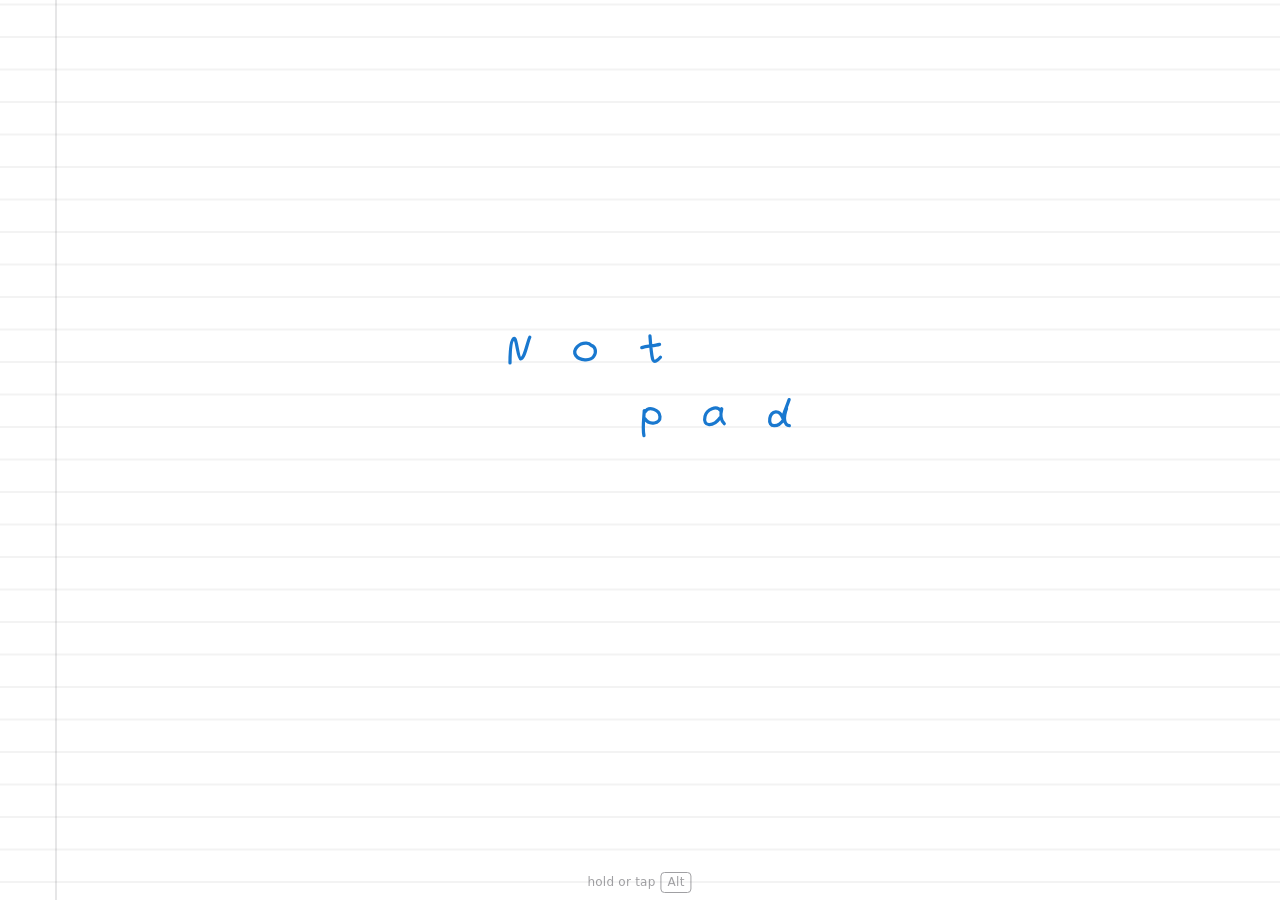
==== site/index.html @ 44ecdf7f "Toggle the keyboard and place content around its footprint" ====
<!doctype html>
<html lang="en">
<head>
  <meta charset="utf-8" />
  <meta name="viewport" content="width=device-width, initial-scale=1, viewport-fit=cover" />
  <title>not-padgtp</title>
  <meta name="color-scheme" content="light dark" />
  <meta name="theme-color" content="#ffffff" media="(prefers-color-scheme: light)" />
  <meta name="theme-color" content="#16181c" media="(prefers-color-scheme: dark)" />
  <meta name="description" content="A workshop for building a composable SVG UI library, with small experiments you can try in X-Ray." />
  <link rel="stylesheet" href="./ui/preview-tile.css" />
  <link rel="stylesheet" href="./ui/agents/motion.css" />
  <link rel="stylesheet" href="./ui/agents/inspection.css?v=5" />
  <link rel="stylesheet" href="./ui/budgeting/motion.css" />
  <link rel="stylesheet" href="./ui/pets/motion.css" />
  <link rel="stylesheet" href="./ui/inventory/motion.css" />
  <style>
    /* Layout: one sheet of paper. The wordmark sits on the prototype's 560x440 plane, centred.
       No visible words. The x-ray shows the tasks to come as icon tiles snapped to a canvas grid,
       placed at reveal time clear of the wordmark and the thumb.
       Blue = the user's ink, graphite = the app's ink, on every paper.
       Two inks only: light and dark, following the device unless the viewer picks one (data-scheme).
       Customisation is the paper ruling, drawn as SVG patterns registered to the wordmark. */
    :root { --paper: #ffffff; --blue: #1978cf; --ink: #202027; --kl: 1; --kt: 1; color-scheme: light; }
    @media (prefers-color-scheme: dark) { :root:not([data-theme="light"]):not([data-scheme="light"]) { --paper: #16181c; --blue: #5ea9f4; --ink: #e7e9ed; --kl: 1.55; --kt: 1.15; color-scheme: dark; } }
    :root[data-theme="dark"]:not([data-scheme="light"]), :root[data-scheme="dark"] { --paper: #16181c; --blue: #5ea9f4; --ink: #e7e9ed; --kl: 1.55; --kt: 1.15; color-scheme: dark; }
    :root {
      --rule: color-mix(in srgb, var(--ink) calc(32% * var(--kl)), transparent);
      --rule-faint: color-mix(in srgb, var(--ink) calc(14% * var(--kl)), transparent);
      --mono: ui-monospace, "SF Mono", "Cascadia Mono", "Segoe UI Mono", Menlo, Consolas, "Liberation Mono", monospace;
    }
    * { box-sizing: border-box; }
    html, body { width: 100%; height: 100%; margin: 0; overflow: hidden; background: var(--paper); color: var(--ink); }

    .sr-only {
      position: absolute; width: 1px; height: 1px; padding: 0; margin: -1px;
      overflow: hidden; clip: rect(0 0 0 0); white-space: nowrap; border: 0;
    }
    #probe {
      position: fixed; left: 0; top: 0; visibility: hidden; pointer-events: none;
      padding: env(safe-area-inset-top, 0px) env(safe-area-inset-right, 0px)
               env(safe-area-inset-bottom, 0px) env(safe-area-inset-left, 0px);
    }

    #app {
      position: fixed; inset: 0; width: 100%;
      height: 100%; height: 100dvh;
      overflow: hidden; background-color: var(--paper);
      font-family: var(--mono); color: var(--ink);
      cursor: pointer; touch-action: none;
      user-select: none; -webkit-user-select: none;
      -webkit-touch-callout: none; -webkit-tap-highlight-color: transparent;
    }

    /* ---------- the wordmark (prototype sizing, unchanged) ---------- */
    .stage {
      position: absolute; inset: 0; display: grid; place-items: center;
      padding: env(safe-area-inset-top, 0px) env(safe-area-inset-right, 0px)
               env(safe-area-inset-bottom, 0px) env(safe-area-inset-left, 0px);
      pointer-events: none;
    }
    #mark {
      pointer-events: auto; display: block; margin: 0; padding: 0;
      border: 0; background: none; color: inherit; font: inherit;
      cursor: pointer; border-radius: 10px; outline: none;
      -webkit-tap-highlight-color: transparent;
    }
    #mark:focus-visible { outline: 1px dashed var(--rule); outline-offset: 4px; }
    .art {
      display: block; width: min(96vw, 560px); height: auto;
      max-height: min(67dvh, 500px); overflow: visible;
    }
    #app[data-composing] { touch-action: auto; }
    #app[data-composing] #hint { visibility: hidden; }
    #phone-keyboard {
      position: absolute; z-index: 4;
      inset: max(6px, env(safe-area-inset-top)) max(10px, env(safe-area-inset-right))
             max(10px, env(safe-area-inset-bottom)) max(10px, env(safe-area-inset-left));
      --keyboard-ink: var(--ink);
      --keyboard-paper: var(--paper);
      --keyboard-accent: #136e65;
    }
    :root[data-scheme="dark"] #phone-keyboard,
    :root[data-theme="dark"]:not([data-scheme="light"]) #phone-keyboard { --keyboard-accent: #8dd8d0; }
    @media (prefers-color-scheme: dark) {
      :root:not([data-theme="light"]):not([data-scheme="light"]) #phone-keyboard { --keyboard-accent: #8dd8d0; }
    }
    .brand-letter, .reveal-letter {
      fill: none; stroke-width: 3.25; stroke-linecap: round; stroke-linejoin: round;
    }
    .brand-letter { stroke: var(--blue); }
    .reveal-letter { stroke: var(--ink); }
    .construction { color: var(--ink); }
    .construction path, .construction circle {
      stroke: currentColor; fill: none; stroke-width: 1; vector-effect: non-scaling-stroke;
    }
    .construction .hidden { opacity: min(1, calc(.24 * var(--kl))); stroke-dasharray: 3 5; }
    .construction .witness { opacity: min(1, calc(.17 * var(--kl))); }
    .construction .node { opacity: min(1, calc(.29 * var(--kl))); }

    /* ---------- x-ray visibility ---------- */
    .xr { opacity: 0; transition: opacity 150ms ease-out; }
    .is-on .xr { opacity: 1; transition: opacity 60ms linear; }

    .xi { opacity: 0; transition: opacity 90ms linear; }
    .is-on .xi { opacity: 1; transition: opacity 240ms ease var(--d, 0ms); }
    .is-on .xi.stowed { opacity: 0; }
    .instant, .instant * { transition: none !important; }

    /* ---------- overlay marks (press point, movement, input surface) ---------- */
    #marks { position: absolute; inset: 0; width: 100%; height: 100%; pointer-events: none; overflow: visible; z-index: 2; }
    #marks path, #marks circle { fill: none; stroke: var(--ink); stroke-width: 1; stroke-linecap: round; }
    #marks .proposed { stroke-dasharray: 3 5; opacity: min(1, calc(.3 * var(--kl))); }
    #marks .witness { opacity: min(1, calc(.22 * var(--kl))); }
    #marks .press-ring { opacity: min(1, calc(.3 * var(--kl))); }
    #marks .press-node { fill: var(--ink); stroke: none; opacity: min(1, calc(.45 * var(--kl))); }
    #marks .movement { stroke-dasharray: 4 6; opacity: min(1, calc(.5 * var(--kl))); }
    #marks .movement-head { opacity: min(1, calc(.7 * var(--kl))); stroke-width: 1.25; }
    #marks .station-path { opacity: min(1, calc(.29 * var(--kl))); stroke-dasharray: 0 5; }
    #marks .station-reveal { stroke: white; stroke-width: 3; --dur: 420ms; }
    #move[hidden] { display: none; }

    /* ---------- x-ray layer ---------- */
    #xray { position: absolute; inset: 0; z-index: 3; pointer-events: none; }
    #xray .station.stowed { visibility: hidden; }

    #want {
      position: absolute; left: 0; top: 0; width: 176px; height: 128px; padding: 0;
      border: 0; background: none; color: var(--ink); cursor: pointer; pointer-events: none;
      -webkit-tap-highlight-color: transparent;
    }
    #want[aria-disabled="true"] { cursor: default; }
    #want:focus-visible { outline: 1px dashed var(--ink); outline-offset: 3px; }
    #want svg { display: block; width: 100%; height: 100%; pointer-events: none; }
    #want-count {
      fill: currentColor; font: 800 78px/1 ui-sans-serif, system-ui, sans-serif;
      font-variant-numeric: tabular-nums; letter-spacing: -.045em;
    }
    #want-label { fill: none; stroke: var(--blue); stroke-width: 2; stroke-linecap: round; stroke-linejoin: round; }
    #want-underline { stroke-width: 1.2; }
    #want:not([aria-disabled="true"]):is(:active, .armed) #want-count { fill-opacity: .72; }

    /* Task tiles: dashed = proposed, i.e. coming. */
    .tile {
      position: absolute; left: 0; top: 0; transform-origin: 50% 50%; margin: 0; padding: 0;
      border: 0; background: none; color: inherit; font: inherit; border-radius: 6px;
      cursor: pointer; pointer-events: none; outline: none; -webkit-tap-highlight-color: transparent;
    }
    .tile.stowed, .ai.stowed { visibility: hidden; }
    .tile[data-status="concept"] { --status-mark: '○'; --status-ink: var(--ink); }
    .tile[data-status="planned"] { --status-mark: '–'; --status-ink: #527eb5; }
    .tile[data-status="cooking"] { --status-mark: '•'; --status-ink: #bd8044; }
    .tile[data-status="iterating"] { --status-mark: '◐'; --status-ink: #258e83; }
    .tile[data-status="added-to-library"] { --status-mark: '✓'; --status-ink: #598e5b; }
    .tile[data-status]::after {
      content: var(--status-mark); position: absolute; inset: 1px 3px auto auto;
      pointer-events: none; font: 10px/1 system-ui, sans-serif;
      color: color-mix(in srgb, var(--status-ink) 70%, var(--ink));
      opacity: .68;
    }
    .tile[data-experiment] { display: grid; place-items: center; }
    .tile[data-experiment] > .ic { position: absolute; inset: 0; }
    .tile[data-experiment] > .keyboard-launcher-art { position: relative; width: 58%; height: auto; pointer-events: none; }
    .tile[data-experiment] .frame { stroke-dasharray: none; }

    /* AI badges: any model or agent can plug into the agents hub. Dashed = proposed. */
    .ai {
      position: absolute; left: 0; top: 0; margin: 0; padding: 0; border: 0; background: none;
      color: inherit; border-radius: 50%; cursor: pointer; pointer-events: none; outline: none;
      -webkit-tap-highlight-color: transparent;
      opacity: 0; transition: opacity 90ms linear;
    }
    .is-on .ai { opacity: 1; transition: opacity 260ms ease var(--d, 0ms); }
    .ai .ic { width: 100%; height: 100%; }
    .ai .ring { fill: var(--paper); stroke: var(--ink); stroke-width: 1; vector-effect: non-scaling-stroke; opacity: min(1, calc(.34 * var(--kl))); }
    .ai .ast-bg { fill: var(--paper); stroke: none; }
    .ast { fill: none; stroke: var(--ink); stroke-width: 1.3; stroke-linecap: round; opacity: min(1, calc(.85 * var(--kt))); }
    .ai.soon .logo, .ai.soon .logo-s { opacity: min(1, calc(.55 * var(--kt))); }

    /* The footnote: vertical, in a bottom corner, the one word on the page. */
    #soon {
      position: absolute; left: 0; top: 0; margin: 0; display: flex; align-items: center; gap: 5px;
      writing-mode: vertical-rl; transform-origin: 0 0;
      font-size: 10px; letter-spacing: .14em; line-height: 1; white-space: nowrap;
      opacity: 0; pointer-events: none;
    }
    .is-on #soon { opacity: min(1, calc(.6 * var(--kt))); transition: opacity 260ms ease var(--d, 0ms); }
    .is-on #soon.stowed { opacity: 0; }
    #soon svg { width: 9px; height: 9px; overflow: visible; }
    .ai .logo { fill: var(--ink); opacity: min(1, calc(.78 * var(--kt))); }
    .ai .logo-s { fill: none; stroke: var(--ink); stroke-width: 1.6; stroke-linecap: round; stroke-linejoin: round; opacity: min(1, calc(.78 * var(--kt))); }
    .ai:hover .ring, .ai.armed .ring, .ai:focus-visible .ring, .ai.play .ring { stroke-width: 1.5; opacity: min(1, calc(.7 * var(--kl))); }
    .ai.play .ic { animation: pulse .45s ease both; }

    /* Working tiles: a hatch and glow fill light while the feature is on. */
    #tile-defs { position: absolute; width: 0; height: 0; overflow: hidden; }
    #tile-defs path { stroke: var(--blue); stroke-width: .6; }
    .tile .tile-glow { fill: var(--blue); opacity: 0; transition: opacity 180ms ease; }
    .tile .tile-hatch { opacity: 0; transition: opacity 180ms ease; }
    #touch-toggle .tt-glyph {
      fill: none; stroke: var(--ink); stroke-width: 1.4; stroke-linecap: round; stroke-linejoin: round;
      opacity: min(1, calc(.52 * var(--kt))); transition: opacity 180ms ease;
      transform-box: view-box; transform-origin: 0 0;
    }
    #touch-toggle[aria-pressed="true"] .tile-glow,
    .tile[data-experiment="phone-keyboard"][aria-expanded="true"] .tile-glow { opacity: min(1, calc(.22 * var(--kt))); }
    #touch-toggle[aria-pressed="true"] .tile-hatch,
    .tile[data-experiment="phone-keyboard"][aria-expanded="true"] .tile-hatch { opacity: min(1, calc(.62 * var(--kl))); }
    #touch-toggle[aria-pressed="true"] .tt-glyph { opacity: 1; }
    #marks .plug { stroke-dasharray: 2 4; opacity: min(1, calc(.2 * var(--kl))); }
    #marks .plug.out { animation: plug-out .5s linear 3; opacity: min(1, calc(.45 * var(--kl))); }
    #marks .plug.in { animation: plug-in .4s linear 2; opacity: min(1, calc(.5 * var(--kl))); }
    @keyframes plug-out { to { stroke-dashoffset: -12; } }
    @keyframes plug-in { to { stroke-dashoffset: 12; } }
    /* hidden-until-played parts */
    .steam, .spark, .rep, .bub, .wave { opacity: 0; }

    /* ---------- the little demos, one per task ---------- */
    @keyframes rewrite { 0%, 16% { stroke-dashoffset: 0 } 18%, 36% { stroke-dashoffset: 1.02 } 100% { stroke-dashoffset: 0 } }
    @keyframes flow { from { stroke-dashoffset: 0 } to { stroke-dashoffset: -.36 } }
    @keyframes meet { 0% { transform: none } 28%, 44% { transform: translate(14px, 6px) } 66%, 82% { transform: translate(21px, 12px) } 100% { transform: none } }
    @keyframes flip { 0% { transform: none } 22% { transform: scaleX(.06) } 44%, 100% { transform: none } }
    @keyframes steam { 0% { opacity: 0; transform: translateY(4px) } 45% { opacity: .75 } 100% { opacity: 0; transform: translateY(-5px) } }
    @keyframes ring-a { 0% { transform: none } 22% { transform: translateX(-7px) } 60%, 100% { transform: none } }
    @keyframes ring-b { 0% { transform: none } 22% { transform: translateX(7px) } 60%, 100% { transform: none } }
    @keyframes spark { 0%, 52% { transform: scale(0) rotate(0); opacity: 0 } 66% { transform: scale(1.2) rotate(45deg); opacity: 1 } 100% { transform: scale(0) rotate(90deg); opacity: 0 } }
    @keyframes lift { 0%, 100% { transform: none } 18% { transform: translateY(-8px) } 38% { transform: none } 58% { transform: translateY(-8px) } 78% { transform: none } }
    @keyframes rep { 0% { opacity: 0 } 8%, 86% { opacity: 1 } 100% { opacity: 0 } }
    @keyframes shuffle { 0%, 100% { transform: none } 32%, 66% { transform: translate(var(--tx), var(--ty)) rotate(var(--rot)) } }
    @keyframes land { 0% { opacity: 0; transform: translateY(-10px) } 28% { opacity: 1; transform: none } 38% { transform: translateY(-3px) } 48%, 100% { opacity: 1; transform: none } }
    @keyframes spin { to { transform: rotate(90deg) } }
    @keyframes sway { 0%, 100% { transform: none } 25% { transform: rotate(-7deg) } 70% { transform: rotate(6deg) } }
    @keyframes clink-a { 0%, 100% { transform: none } 35%, 55% { transform: rotate(13deg) } }
    @keyframes clink-b { 0%, 100% { transform: none } 35%, 55% { transform: rotate(-13deg) } }
    @keyframes hop { 0%, 100% { transform: none } 50% { transform: translateY(-4px) } }
    @keyframes press { 0%, 100% { transform: none } 50% { transform: scale(.5) } }
    @keyframes whisk { 0%, 100% { transform: none } 25% { transform: rotate(-14deg) } 75% { transform: rotate(14deg) } }
    @keyframes slide { 0% { opacity: 0; transform: translateX(10px) } 30%, 100% { opacity: 1; transform: none } }
    @keyframes nope { 20% { transform: translateX(-3px) } 40% { transform: translateX(3px) } 60% { transform: translateX(-2px) } 80% { transform: translateX(2px) } }

    .play .meet { animation: meet 2s cubic-bezier(.5, 0, .3, 1) both; }
    .play .page { animation: flip 1.9s ease both; transform-origin: 0 50%; }
    .play .ln { animation: rewrite 1.9s ease both; animation-delay: var(--ad, 0s); }
    .play .steam { animation: steam 1s ease-out 2 both; animation-delay: var(--ad, 0s); }
    .play .ring-a { animation: ring-a 1.8s cubic-bezier(.5, 0, .3, 1) both; }
    .play .ring-b { animation: ring-b 1.8s cubic-bezier(.5, 0, .3, 1) both; }
    .play .spark { animation: spark 1.8s ease both; }
    .play .bell { animation: lift 1.9s ease-in-out both; }
    .play .rep { animation: rep 1.9s ease both; animation-delay: var(--ad, 0s); }
    .play .arrow { stroke-dasharray: .14 .1; animation: flow .5s linear 4 both; }
    .play .circ { animation: rewrite 1.9s ease both; }
    .play .rnd { animation: shuffle 1.8s cubic-bezier(.5, 0, .3, 1) both; }
    .play .land { animation: land 1.6s ease both; }
    .play .rays { animation: spin 1.9s ease-in-out both; }
    .play .sway { animation: sway 1.9s ease-in-out both; transform-origin: 50% 100%; }
    .play .clink-a { animation: clink-a 1.6s ease both; transform-origin: 50% 100%; }
    .play .clink-b { animation: clink-b 1.6s ease both; transform-origin: 50% 100%; }
    .play .heart { animation: pulse .5s ease .55s both; }
    .play .hop { animation: hop .6s ease both; animation-delay: var(--ad, 0s); }
    .play .key { animation: press .3s ease both; animation-delay: var(--ad, 0s); }
    .play .whisk { animation: whisk .9s ease-in-out 2 both; transform-origin: 50% 100%; }
    .play .bub { animation: steam 1s ease-out 2 both; animation-delay: var(--ad, 0s); }
    .play .ring-card { animation: nope .4s ease 3; }
    .play .wave { animation: rep 1.6s ease both; animation-delay: var(--ad, 0s); }
    .play .slide { animation: slide 1.9s ease both; }

    /* ---------- paper rulings (app's ink, faint) ---------- */
    #paper { position: absolute; inset: 0; width: 100%; height: 100%; pointer-events: none; z-index: 0; }
    #paper .rl { fill: none; stroke: var(--ink); opacity: min(1, calc(.11 * var(--kl))); }
    #paper .rl.major { opacity: min(1, calc(.2 * var(--kl))); }
    #paper .rl.minor { opacity: min(1, calc(.065 * var(--kl))); }
    #paper .dot { fill: var(--ink); stroke: none; opacity: min(1, calc(.3 * var(--kl))); }
    #paper .margin { fill: none; stroke: var(--ink); stroke-width: 1; opacity: min(1, calc(.22 * var(--kl))); }

    /* Paper picker: swatches drawn with the same ruling, plus light/dark. */
    #papers {
      position: absolute; left: 0; top: 0; display: flex; gap: 2px; padding: 3px;
      border: 1px solid var(--rule); background: var(--paper); border-radius: 4px;
    }
    .pbtn {
      width: 38px; height: 44px; display: grid; place-items: center; margin: 0; padding: 0;
      border: 0; background: none; color: var(--ink); border-radius: 3px; cursor: pointer;
      pointer-events: none; outline: none; -webkit-tap-highlight-color: transparent;
    }
    .pbtn .ic { width: 26px; height: 26px; }
    .pbtn .sw-frame { fill: var(--paper); stroke: var(--ink); stroke-width: 1; opacity: min(1, calc(.4 * var(--kl))); }
    .pbtn .sw-l { fill: none; stroke: var(--ink); stroke-width: .8; opacity: min(1, calc(.45 * var(--kl))); }
    .pbtn .sw-d { fill: var(--ink); opacity: min(1, calc(.55 * var(--kl))); }
    .pbtn[aria-pressed="true"] .sw-frame { stroke-width: 1.6; opacity: min(1, calc(.85 * var(--kt))); }
    .pbtn.sep { margin-left: 5px; }
    #papers.vert { flex-direction: column; }
    #papers.vert .pbtn { height: 40px; }
    #papers.vert .pbtn.sep { margin-left: 0; margin-top: 5px; }
    #papers.grid { display: grid; grid-template-columns: repeat(4, 38px); }
    #papers.grid .pbtn.sep { margin-left: 0; }
    .pbtn:hover, .pbtn.armed { background: color-mix(in srgb, var(--ink) calc(9% * var(--kl)), transparent); }
    .pbtn:focus-visible { outline: 1.5px solid var(--ink); outline-offset: -2px; }

    /* Links: a small solid title block, icons only. Solid = exists. */
    #links {
      position: absolute; left: 0; top: 0; display: flex; gap: 2px; padding: 3px;
      border: 1px solid var(--rule); background: var(--paper); border-radius: 4px;
    }
    .ilink {
      width: 44px; height: 44px; display: grid; place-items: center; border-radius: 3px;
      color: var(--ink); pointer-events: none; outline: none; -webkit-tap-highlight-color: transparent;
    }
    .ilink .ic { width: 22px; height: 22px; overflow: visible; }
    .ilink .logo-gh { fill: var(--ink); opacity: min(1, calc(.8 * var(--kt))); }
    .ilink .star { fill: var(--paper); stroke: var(--ink); stroke-width: 1.1; stroke-linejoin: round; transition: fill 160ms; }
    .ilink:hover .star, .ilink.armed .star, .ilink:focus-visible .star { fill: var(--blue); stroke: var(--blue); }
    .ilink:hover, .ilink.armed { background: color-mix(in srgb, var(--ink) calc(9% * var(--kl)), transparent); }
    .ilink:focus-visible { outline: 1.5px solid var(--ink); outline-offset: -2px; }
    .ilink.nope { animation: nope .42s ease; }
    #app.is-on :is(.tile, .ai, .pbtn, .ilink, #want) { pointer-events: auto; }

    /* ---------- the quiet hint: press, hold, follow a path to a tile ---------- */
    #hint {
      position: absolute; left: 50%; z-index: 1; width: 76px; height: 30px; margin: 0;
      bottom: calc(env(safe-area-inset-bottom, 0px) + 9px); transform: translateX(-50%);
      opacity: min(1, calc(.62 * var(--kt))); transition: opacity 700ms ease; pointer-events: none;
    }
    #hint svg { display: block; width: 100%; height: 100%; overflow: visible; }
    #hint .s { fill: none; stroke: var(--ink); stroke-width: 1.25; stroke-linecap: round; stroke-linejoin: round; }
    #hint .h-dot { fill: var(--ink); transform-box: fill-box; transform-origin: center; animation: h-dot 3.8s ease-in-out infinite; }
    #hint .h-ring { transform-box: fill-box; transform-origin: center; animation: h-ring 3.8s ease-in-out infinite; }
    #hint .h-path { stroke-dasharray: 1 2; stroke-dashoffset: 1.02; animation: h-path 3.8s ease-in-out infinite; }
    #hint .h-head { animation: h-head 3.8s ease-in-out infinite; }
    #hint .h-tile { stroke-dasharray: 2 2.5; transform-box: fill-box; transform-origin: center; animation: h-tile 3.8s ease-in-out infinite; }
    @keyframes h-dot { 0%, 100% { transform: none } 8%, 72% { transform: scale(.75) } 84% { transform: none } }
    @keyframes h-ring { 0%, 6% { transform: scale(.3); opacity: 0 } 30%, 72% { transform: none; opacity: 1 } 86%, 100% { transform: none; opacity: 0 } }
    @keyframes h-path { 0%, 30% { stroke-dashoffset: 1.02; opacity: 1 } 54%, 72% { stroke-dashoffset: 0; opacity: 1 } 86%, 100% { stroke-dashoffset: 0; opacity: 0 } }
    @keyframes h-head { 0%, 52% { opacity: 0 } 56%, 72% { opacity: 1 } 86%, 100% { opacity: 0 } }
    @keyframes h-tile { 0%, 54% { opacity: 0; transform: scale(.6) } 62%, 74% { opacity: 1; transform: none } 88%, 100% { opacity: 0; transform: none } }
    #app[data-hint="1"] #hint { opacity: min(1, calc(.3 * var(--kt))); }
    #app[data-hint="2"] #hint { opacity: 0; }
    #app.is-on #hint { opacity: 0; transition-duration: 120ms; }

    #touchhint { display: none; }
    @media (hover: none), (pointer: coarse) {
      #hint { width: auto; height: auto; bottom: calc(env(safe-area-inset-bottom, 0px) + 12px);
              opacity: min(1, calc(.42 * var(--kt))); }
      #hint svg { display: none; }
      #touchhint { display: block; font: 12px/1 ui-sans-serif, system-ui, sans-serif; letter-spacing: .02em; color: var(--ink); }
      #app[data-hint="1"] #hint, #app[data-hint="2"] #hint { opacity: min(1, calc(.26 * var(--kt))); }
      #app.is-on #hint { opacity: 0; }
    }

    /* The desktop hint shows the next toggle action whenever Alt isn't being used to peek. */
    #keyhint { display: none; }
    @media (hover: hover) and (pointer: fine) {
      #hint { width: auto; height: auto; white-space: nowrap; bottom: calc(env(safe-area-inset-bottom, 0px) + 12px);
              opacity: min(1, calc(.42 * var(--kt))); }
      #hint svg { display: none; }
      #app:not([data-xray="peek"]) #keyhint { display: block; }
      #keyhint { font: 12px/1 ui-sans-serif, system-ui, sans-serif; letter-spacing: .02em; color: var(--ink); }
      #keyhint kbd { font: inherit; padding: 2px 6px 3px; margin: 0 1px; border: 1px solid currentColor; border-radius: 4px; }
      #keyhint [data-hint-for] { display: none; }
      #app[data-xray="off"] [data-hint-for="off"],
      #app[data-xray="kept"] [data-hint-for="kept"] { display: inline; }
      #app[data-hint="1"] #hint, #app[data-hint="2"] #hint { opacity: min(1, calc(.26 * var(--kt))); }
      #app.alt-hint-flash[data-xray="off"] #hint { opacity: .9; transition-duration: 150ms; }
      #app[data-xray="peek"] #hint { opacity: 0; }
      #app[data-xray="kept"] #hint { opacity: min(1, calc(.42 * var(--kt))); transition-duration: 250ms; }
    }

    @media (prefers-reduced-motion: reduce) {
      .xi, .is-on .xi { transition: none !important; }
      .xr, .is-on .xr { transition: opacity 120ms linear; }
      #hint * { animation: none !important; }
      #app #hint { transition: none !important; }
      #hint .h-path { stroke-dashoffset: 0; }
    }
  </style>
</head>
<body>
  <div id="probe" aria-hidden="true"></div>
  <div id="app" data-xray="off" data-hint="0">
    <h1 class="sr-only">not-padgtp</h1>

    <!-- Paper ruling. Pattern units are the wordmark's plane: one rule = the 32.5-unit half-step between
         the Not and pad baselines; the grid's origin sits on the G-T-P registration line. -->
    <svg id="paper" aria-hidden="true" xmlns="http://www.w3.org/2000/svg">
      <defs>
        <pattern id="pat-ruled" patternUnits="userSpaceOnUse" width="65" height="32.5">
          <path class="rl" d="M -1 0 H 66 M -1 32.5 H 66" />
        </pattern>
        <pattern id="pat-grid" patternUnits="userSpaceOnUse" width="16.25" height="16.25">
          <path class="rl" d="M 0 0 V 16.25 M 16.25 0 V 16.25 M 0 0 H 16.25 M 0 16.25 H 16.25" />
        </pattern>
        <pattern id="pat-graph" patternUnits="userSpaceOnUse" width="32.5" height="32.5">
          <path class="rl minor" d="M 8.125 0 V 32.5 M 16.25 0 V 32.5 M 24.375 0 V 32.5 M 0 8.125 H 32.5 M 0 16.25 H 32.5 M 0 24.375 H 32.5" />
          <path class="rl major" d="M 0 0 V 32.5 M 32.5 0 V 32.5 M 0 0 H 32.5 M 0 32.5 H 32.5" />
        </pattern>
        <pattern id="pat-dots" patternUnits="userSpaceOnUse" width="16.25" height="16.25">
          <circle class="dot" cx="0" cy="0" r="1" /><circle class="dot" cx="16.25" cy="0" r="1" />
          <circle class="dot" cx="0" cy="16.25" r="1" /><circle class="dot" cx="16.25" cy="16.25" r="1" />
        </pattern>
        <pattern id="pat-iso" patternUnits="userSpaceOnUse" width="28.146" height="16.25">
          <path class="rl" d="M 0 0 L 28.146 16.25 M 0 16.25 L 28.146 0 M 0 0 V 16.25 M 14.073 0 V 16.25 M 28.146 0 V 16.25" />
        </pattern>
      </defs>
      <rect id="paper-fill" x="0" y="0" width="100%" height="100%" fill="url(#pat-ruled)" />
      <path id="paper-margin" class="margin" d="" />
    </svg>

    <!-- A shared hatch and glow for working tiles that are currently on. -->
    <svg id="tile-defs" aria-hidden="true" focusable="false">
      <defs>
        <pattern id="tile-hatch" patternUnits="userSpaceOnUse" width="4.2" height="4.2" patternTransform="rotate(38)">
          <path d="M 0 0 V 4.2" />
        </pattern>
      </defs>
    </svg>

    <div class="stage">
      <button id="mark" type="button" aria-pressed="false" aria-label="not-padgtp. X-ray" aria-describedby="hint-desc">
        <svg class="art" viewBox="0 0 560 440" xmlns="http://www.w3.org/2000/svg" role="img" aria-labelledby="mark-title mark-desc">
          <title id="mark-title">not-padgtp wordmark</title>
          <desc id="mark-desc">Blue handwritten "Not" above "pad". In the x-ray, black handwritten G, T, P appear in a column beneath the d.</desc>
          <defs>
            <mask id="reg-wipe" maskUnits="userSpaceOnUse" x="437" y="164" width="20" height="252">
              <rect class="wipe-y" style="--d:640ms;--dur:340ms" x="437" y="166" width="20" height="250" fill="#fff" />
            </mask>
          </defs>
          <g class="brand-letter">
            <!-- NOT -->
            <g transform="translate(160 121) rotate(-5)">
              <path d="M -11 11 C -10 0 -8 -12 -5 -13 C -2 -14 -3 7 0 8 C 4 8 8 -8 11 -13" />
            </g>
            <g transform="translate(225 121) rotate(3)">
              <path d="M 6 -6 C 10 -5 12 0 9 5 C 6 10 -5 10 -9 5 C -13 -1 -6 -8 1 -8 C 3 -8 5 -7 6 -6 Z" />
            </g>
            <g transform="translate(290 121) rotate(-4)">
              <path d="M 1 -15 C 1 -5 1 3 2 8 C 3 13 7 10 10 7 M -8 -4 C -2 -5 5 -5 10 -6" />
            </g>
            <!-- PAD -->
            <g transform="translate(290 186) rotate(3)">
              <path d="M -6 -5 C -6 2 -7 13 -5 20 M -5 -4 C -2 -10 9 -7 10 0 C 11 7 0 10 -5 3" />
            </g>
            <g transform="translate(355 186) rotate(-2)">
              <path d="M 6 -5 C 2 -11 -8 -7 -10 0 C -13 11 -2 11 5 2 M 7 -7 C 5 0 6 5 9 8" />
            </g>
            <g transform="translate(420 186) rotate(4)">
              <path d="M 8 -17 C 6 -9 3 -3 3 2 C -1 -7 -9 -5 -10 3 C -11 13 -1 12 4 3 M 6 -8 C 3 2 5 9 10 9" />
            </g>
          </g>

          <g class="xr" aria-hidden="true">
            <!-- Registration: G, T, P share the vertical beneath the d. Drawn after the letters, to explain them. -->
            <g class="construction">
              <g mask="url(#reg-wipe)"><path class="hidden" d="M 447 172 L 447 412" /></g>
              <path class="witness pen" pathLength="1" style="--d:700ms;--dur:90ms" d="M 433 190 H 442" />
              <path class="witness pen" pathLength="1" style="--d:770ms;--dur:90ms" d="M 433 263 H 442" />
              <path class="witness pen" pathLength="1" style="--d:840ms;--dur:90ms" d="M 433 335 H 442" />
              <path class="witness pen" pathLength="1" style="--d:910ms;--dur:90ms" d="M 433 406 H 442" />
              <g class="pop" style="--d:720ms"><circle class="node" cx="447" cy="190" r="2" /></g>
              <g class="pop" style="--d:790ms"><circle class="node" cx="447" cy="263" r="2" /></g>
              <g class="pop" style="--d:860ms"><circle class="node" cx="447" cy="335" r="2" /></g>
              <g class="pop" style="--d:930ms"><circle class="node" cx="447" cy="406" r="2" /></g>
            </g>
            <!-- The spelling is intentionally G-T-P, never G-P-T. Pen order: G, T bar, T stem, P. -->
            <g transform="translate(420 260) rotate(-5)"><g class="reveal-letter">
              <path class="pen" pathLength="1" style="--d:0ms;--dur:260ms" d="M 10 -11 C 3 -15 -8 -9 -10 0 C -11 10 0 13 8 7 C 9 5 9 1 9 -1 L -1 0" />
            </g></g>
            <g transform="translate(420 332) rotate(2)"><g class="reveal-letter">
              <path class="pen" pathLength="1" style="--d:250ms;--dur:120ms" d="M -12 -10 Q 0 -12 12 -10" />
              <path class="pen" pathLength="1" style="--d:350ms;--dur:130ms" d="M 1 -10 Q -1 2 0 13" />
            </g></g>
            <g transform="translate(420 402) rotate(-3)"><g class="reveal-letter">
              <path class="pen" pathLength="1" style="--d:470ms;--dur:240ms" d="M -7 12 C -6 3 -7 -7 -7 -12 C 0 -14 11 -12 11 -4 C 11 3 1 4 -6 2" />
            </g></g>
          </g>
        </svg>
      </button>
    </div>

    <svg id="marks" class="xr" aria-hidden="true" xmlns="http://www.w3.org/2000/svg">
      <defs>
        <mask id="input-wipe" maskUnits="userSpaceOnUse" x="0" y="0" width="100%" height="100%">
          <rect id="input-wipe-rect" class="wipe-x" style="--d:820ms;--dur:420ms" x="0" y="0" width="0" height="20" fill="#fff" />
        </mask>
        <mask id="papers-path-wipe" maskUnits="userSpaceOnUse" x="0" y="0" width="100%" height="100%">
          <path class="station-reveal pen" pathLength="1" />
        </mask>
        <mask id="links-path-wipe" maskUnits="userSpaceOnUse" x="0" y="0" width="100%" height="100%">
          <path class="station-reveal pen" pathLength="1" />
        </mask>
        <mask id="want-path-wipe" maskUnits="userSpaceOnUse" x="0" y="0" width="100%" height="100%">
          <path class="station-reveal pen" pathLength="1" />
        </mask>
      </defs>
      <!-- a proposed edge where a phone keyboard would rise: the app draws its own input surface -->
      <g id="input-surface">
        <path id="input-line" class="proposed" mask="url(#input-wipe)" d="" />
        <path id="input-ticks" class="witness pen" pathLength="1" style="--d:1150ms;--dur:120ms" d="" />
      </g>
      <g id="press">
        <circle class="press-ring pen" pathLength="1" style="--d:0ms;--dur:200ms" r="18" cx="0" cy="0" />
        <circle class="press-node" r="2" cx="0" cy="0" />
      </g>
      <g id="ai-links"></g>
      <g id="station-paths">
        <path class="station-path" data-station="papers" mask="url(#papers-path-wipe)" />
        <path class="station-path" data-station="links" mask="url(#links-path-wipe)" />
        <path class="station-path" data-station="want" mask="url(#want-path-wipe)" />
      </g>
      <path id="inspection-guide" hidden />
      <g id="move" hidden>
        <path class="movement" d="" />
        <path class="movement-head" d="" />
      </g>
    </svg>

    <!-- The x-ray. No visible words; screen readers get them from the labels. -->
    <section id="xray" class="xr" aria-label="X-ray">
      <p class="sr-only">A showcase for a composable SVG interface library. X-Ray holds small experiments in artwork, motion, and interaction. Hold Alt to peek or tap Alt to keep X-Ray open. On a touch screen, hold or tap the wordmark. Select a tile to try its preview or open the phone keyboard.</p>

      <button class="tile" type="button" data-experiment="phone-keyboard" data-status="iterating"
              aria-label="Phone keyboard. Iterating." title="Phone keyboard · Iterating">
        <svg class="ic" viewBox="0 0 56 56" aria-hidden="true">
          <rect class="frame" x="2" y="2" width="52" height="52" rx="6"/>
          <rect class="tile-glow" x="4" y="4" width="48" height="48" rx="4.5" />
          <rect class="tile-hatch" x="4" y="4" width="48" height="48" rx="4.5" fill="url(#tile-hatch)" />
        </svg>
      </button>
      <button class="tile" type="button" data-task="lists" aria-label="Lists. Coming soon. Play a preview.">
        <svg class="ic" viewBox="-7 -7 62 62" aria-hidden="true">
          <g class="pop"><rect class="frame" x="-6" y="-6" width="60" height="60" rx="5" /></g>
          <rect class="g pen" x="7" y="9" width="8" height="8" rx="1.5" />
          <path class="b pen" d="M20 13 c3 -2.5 5 2.5 8 0 s5 -2.5 9 0" />
          <rect class="g pen" x="7" y="20" width="8" height="8" rx="1.5" />
          <path class="b pen" d="M20 24 c3 -2.5 5 2.5 8 0 s4 -2 6 0" />
          <rect class="g pen" x="7" y="31" width="8" height="8" rx="1.5" />
          <path class="b pen" d="M20 35 c3 -2.5 5 2.5 8 0 s6 -2.5 11 0" />
          <path class="g fx tick" pathLength="1" style="--ad:.1s" d="M8.8 13 l2.2 2.3 l4.2 -5" />
          <path class="g fx tick" pathLength="1" style="--ad:.45s" d="M8.8 24 l2.2 2.3 l4.2 -5" />
          <path class="g fx tick" pathLength="1" style="--ad:.8s" d="M8.8 35 l2.2 2.3 l4.2 -5" />
        </svg>
      </button>

      <button class="tile" type="button" data-task="calendar" aria-label="Calendar and meetings. Coming soon. Play a preview.">
        <svg class="ic" viewBox="-7 -7 62 62" aria-hidden="true">
          <g class="pop"><rect class="frame" x="-6" y="-6" width="60" height="60" rx="5" /></g>
          <rect class="g pen" x="6" y="10" width="36" height="32" rx="3" />
          <path class="g pen" d="M6 18 H42" />
          <path class="g pen" d="M15 6 V13" />
          <path class="g pen" d="M33 6 V13" />
          <g class="pop">
            <circle class="gf" cx="31" cy="24" r="1" /><circle class="gf" cx="37" cy="24" r="1" />
            <circle class="gf" cx="12" cy="30.5" r="1" /><circle class="gf" cx="19" cy="30.5" r="1" /><circle class="gf" cx="26" cy="30.5" r="1" /><circle class="gf" cx="33" cy="30.5" r="1" />
            <circle class="gf" cx="12" cy="37" r="1" /><circle class="gf" cx="19" cy="37" r="1" /><circle class="gf" cx="26" cy="37" r="1" /><circle class="gf" cx="33" cy="37" r="1" />
          </g>
          <rect class="b pen meet" x="10" y="21.8" width="13" height="4.6" rx="1.5" />
        </svg>
      </button>

      <button class="tile" type="button" data-task="daily" aria-label="Daily notes. Coming soon. Play a preview.">
        <svg class="ic" viewBox="-7 -7 62 62" aria-hidden="true">
          <g class="pop"><rect class="frame" x="-6" y="-6" width="60" height="60" rx="5" /></g>
          <g class="page">
            <path class="g pen" d="M11 6 H30 L38 14 V42 H11 Z" />
            <path class="g pen" d="M30 6 V14 H38" />
            <path class="b pen ln" d="M16 21 c3 -2 5 2 8 0 s5 -2 9 0" />
            <path class="b pen ln" style="--ad:.12s" d="M16 28 c3 -2 5 2 8 0 s4 -2 7 0" />
            <path class="b pen ln" style="--ad:.24s" d="M16 35 c3 -2 4 2 6 0" />
          </g>
        </svg>
      </button>

      <button id="agents-tile" class="tile" type="button"></button>

      <button class="tile" type="button" data-task="meals" aria-label="Meal plans. Coming soon. Play a preview.">
        <svg class="ic" viewBox="-7 -7 62 62" aria-hidden="true">
          <g class="pop"><rect class="frame" x="-6" y="-6" width="60" height="60" rx="5" /></g>
          <circle class="g pen" cx="24" cy="28" r="11" />
          <circle class="g pen faint" cx="24" cy="28" r="7" />
          <path class="b pen" d="M20.5 28 c1.5 -3 5.5 -3 7 0 c-1.5 3 -5.5 3 -7 0 z" />
          <path class="g pen" d="M5.5 16 V21 Q8 25 10.5 21 V16" />
          <path class="g pen" d="M8 23 V40" />
          <path class="g pen" d="M41 40 V16 Q37 19 37.5 28 H41" />
          <path class="g steam" style="--ad:0s" d="M20 13 c-1.6 -1.6 1.6 -3.2 0 -4.8" />
          <path class="g steam" style="--ad:.2s" d="M24 12 c-1.6 -1.6 1.6 -3.2 0 -4.8" />
          <path class="g steam" style="--ad:.4s" d="M28 13 c-1.6 -1.6 1.6 -3.2 0 -4.8" />
        </svg>
      </button>

      <button class="tile" type="button" data-task="wedding" aria-label="Wedding plans. Coming soon. Play a preview.">
        <svg class="ic" viewBox="-7 -7 62 62" aria-hidden="true">
          <g class="pop"><rect class="frame" x="-6" y="-6" width="60" height="60" rx="5" /></g>
          <g class="ring-a"><circle class="g pen" cx="18" cy="29" r="9" /></g>
          <g class="ring-b">
            <circle class="g pen" cx="30" cy="29" r="9" />
            <path class="b pen" d="M27 16 L30 12 L33 16 L30 20 Z" />
          </g>
          <path class="g spark" d="M41 6 V13 M37.5 9.5 H44.5" />
        </svg>
      </button>

      <button class="tile" type="button" data-task="workout" aria-label="Workout plans. Coming soon. Play a preview.">
        <svg class="ic" viewBox="-7 -7 62 62" aria-hidden="true">
          <g class="pop"><rect class="frame" x="-6" y="-6" width="60" height="60" rx="5" /></g>
          <g class="bell">
            <path class="g pen" d="M12 22 H36" />
            <rect class="g pen" x="8" y="14" width="5" height="16" rx="1.5" />
            <rect class="g pen" x="35" y="14" width="5" height="16" rx="1.5" />
            <rect class="g pen" x="4.5" y="17" width="3.5" height="10" rx="1" />
            <rect class="g pen" x="40" y="17" width="3.5" height="10" rx="1" />
          </g>
          <path class="g pen faint" d="M6 41 H42" />
          <path class="b rep" style="--ad:.3s" d="M21 37 V32.5" />
          <path class="b rep" style="--ad:1.05s" d="M27 37 V32.5" />
        </svg>
      </button>

      <button class="tile" type="button" data-task="explain" aria-label="Technical explanations. Coming soon. Play a preview.">
        <svg class="ic" viewBox="-7 -7 62 62" aria-hidden="true">
          <g class="pop"><rect class="frame" x="-6" y="-6" width="60" height="60" rx="5" /></g>
          <rect class="g pen" x="4" y="8" width="15" height="10" rx="1.5" />
          <rect class="g pen" x="29" y="8" width="15" height="10" rx="1.5" />
          <rect class="g pen" x="16.5" y="32" width="15" height="10" rx="1.5" />
          <path class="g pen arrow" d="M19.5 13 H28" />
          <path class="g pen" d="M25.5 10.5 L28.3 13 L25.5 15.5" />
          <path class="g pen arrow" d="M36.5 18.5 L28 31" />
          <path class="g pen" d="M28.1 26.8 L28 31 L31.9 29.4" />
          <path class="b pen circ" d="M2.5 12.5 C2 5 21 4.5 21 12.5 C21 20 4 20.5 3.5 14" />
        </svg>
      </button>

      <button class="tile" type="button" data-task="random" aria-label="Random stuff. Coming soon. Play a preview.">
        <svg class="ic" viewBox="-7 -7 62 62" aria-hidden="true">
          <g class="pop"><rect class="frame" x="-6" y="-6" width="60" height="60" rx="5" /></g>
          <path class="g pen rnd" style="--tx:16px;--ty:-14px;--rot:120deg" d="M8 36 L14 26 L20 36 Z" />
          <circle class="g pen rnd" style="--tx:-18px;--ty:16px;--rot:0deg" cx="34" cy="13" r="5" />
          <path class="b pen rnd" style="--tx:6px;--ty:22px;--rot:-30deg" d="M7 12 c3 -4 6 4 9 0 s6 4 9 0" />
          <rect class="g pen rnd" style="--tx:-14px;--ty:-18px;--rot:45deg" x="29" y="29" width="10" height="10" rx="1.5" />
          <g class="pop"><circle class="gf rnd" style="--tx:10px;--ty:-8px;--rot:0deg" cx="24" cy="24" r="1.8" /></g>
        </svg>
      </button>

      <button id="budgeting-tile" class="tile" type="button"></button>

      <button class="tile" type="button" data-task="journal" aria-label="Journaling. Coming soon. Play a preview.">
        <svg class="ic" viewBox="-7 -7 62 62" aria-hidden="true">
          <g class="pop"><rect class="frame" x="-6" y="-6" width="60" height="60" rx="5" /></g>
          <path class="g pen" d="M 24 12 C 18 9 10 9 6 11 V 38 C 10 36 18 36 24 39 C 30 36 38 36 42 38 V 11 C 38 9 30 9 24 12 Z" />
          <path class="g pen" d="M 24 12 V 39" />
          <path class="b pen ln" d="M 10 18 c 3 -1.5 6 1.5 10 0" />
          <path class="b pen ln" style="--ad:.12s" d="M 10 24 c 3 -1.5 6 1.5 10 0" />
          <path class="b pen ln" style="--ad:.24s" d="M 10 30 c 3 -1.5 4 1.5 7 0" />
          <path class="g pen land" d="M 33 10 V 22 L 35.5 19.5 L 38 22 V 10" />
        </svg>
      </button>

      <button class="tile" type="button" data-task="travel" aria-label="Travel planning. Coming soon. Play a preview.">
        <svg class="ic" viewBox="-7 -7 62 62" aria-hidden="true">
          <g class="pop"><rect class="frame" x="-6" y="-6" width="60" height="60" rx="5" /></g>
          <path class="g pen" d="M 6 12 L 17 8 L 31 12 L 42 8 V 36 L 31 40 L 17 36 L 6 40 Z" />
          <path class="g pen faint" d="M 17 8 V 36" />
          <path class="g pen faint" d="M 31 12 V 40" />
          <path class="b pen ln" d="M 10 34 C 14 27 20 31 24 23 S 33 20 36 17" />
          <path class="g pen land" d="M 37 5 c -2.6 0 -4.5 2 -4.5 4.4 c 0 3.2 4.5 7.6 4.5 7.6 s 4.5 -4.4 4.5 -7.6 c 0 -2.4 -1.9 -4.4 -4.5 -4.4 z" />
        </svg>
      </button>

      <button class="tile" type="button" data-task="vacation" aria-label="Vacation planning. Coming soon. Play a preview.">
        <svg class="ic" viewBox="-7 -7 62 62" aria-hidden="true">
          <g class="pop"><rect class="frame" x="-6" y="-6" width="60" height="60" rx="5" /></g>
          <g class="rays"><circle class="g pen" cx="39" cy="9" r="3.6" /><path class="g pen" d="M 39 1.5 V 3.5 M 39 14.5 V 16.5 M 31.5 9 H 33.5 M 44.5 9 H 46.5 M 33.7 3.7 L 35.1 5.1 M 42.9 12.9 L 44.3 14.3 M 33.7 14.3 L 35.1 12.9 M 42.9 5.1 L 44.3 3.7" /></g>
          <g class="sway">
            <path class="g pen" d="M 8 25 A 14 14 0 0 1 36 25 Q 31.3 22 26.7 25 Q 22 22 17.3 25 Q 12.7 22 8 25 Z" />
            <path class="g pen" d="M 22 25 V 41" />
          </g>
          <path class="b pen" d="M 4 43 c 3 -2 5 2 8 0 s 5 -2 8 0 s 5 2 8 0 s 5 -2 8 0 s 5 2 8 0" />
        </svg>
      </button>

      <button class="tile" type="button" data-task="date" aria-label="Date planning. Coming soon. Play a preview.">
        <svg class="ic" viewBox="-7 -7 62 62" aria-hidden="true">
          <g class="pop"><rect class="frame" x="-6" y="-6" width="60" height="60" rx="5" /></g>
          <g class="clink-a">
            <path class="g pen" d="M 12 16 H 21 Q 21 27 16.5 29 Q 12 27 12 16 Z" />
            <path class="g pen" d="M 16.5 29 V 39 M 12.5 39.5 H 20.5" />
          </g>
          <g class="clink-b">
            <path class="g pen" d="M 27 16 H 36 Q 36 27 31.5 29 Q 27 27 27 16 Z" />
            <path class="g pen" d="M 31.5 29 V 39 M 27.5 39.5 H 35.5" />
          </g>
          <path class="b pen heart" d="M 24 8 c -1.5 -2.4 -5 -1.3 -5 1 c 0 2.2 5 5 5 5 s 5 -2.8 5 -5 c 0 -2.3 -3.5 -3.4 -5 -1 z" />
        </svg>
      </button>

      <button id="pets-tile" class="tile" type="button"></button>

      <button class="tile" type="button" data-task="family" aria-label="Keeping track of your family. Coming soon. Play a preview.">
        <svg class="ic" viewBox="-7 -7 62 62" aria-hidden="true">
          <g class="pop"><rect class="frame" x="-6" y="-6" width="60" height="60" rx="5" /></g>
          <path class="b pen ln" d="M 15 10 Q 24 2 33 10" />
          <path class="b pen ln" style="--ad:.15s" d="M 24 6.5 V 19" />
          <g class="hop" style="--ad:.2s"><circle class="g pen" cx="15" cy="15" r="4.5" /><path class="g pen" d="M 7 35 c 0 -7 4 -11 8 -11 s 8 4 8 11" /></g>
          <g class="hop" style="--ad:.35s"><circle class="g pen" cx="33" cy="15" r="4.5" /><path class="g pen" d="M 25 35 c 0 -7 4 -11 8 -11 s 8 4 8 11" /></g>
          <g class="hop" style="--ad:.5s"><circle class="g pen" cx="24" cy="25" r="3.3" /><path class="g pen" d="M 18.5 41 c 0 -5 2.5 -8 5.5 -8 s 5.5 3 5.5 8" /></g>
        </svg>
      </button>

      <button class="tile" type="button" data-task="calc" aria-label="Using it as a calculator. Coming soon. Play a preview.">
        <svg class="ic" viewBox="-7 -7 62 62" aria-hidden="true">
          <g class="pop"><rect class="frame" x="-6" y="-6" width="60" height="60" rx="5" /></g>
          <rect class="g pen" x="10" y="5" width="28" height="38" rx="3" />
          <rect class="g pen" x="14" y="9" width="20" height="9" rx="1.5" />
          <path class="b pen ln" d="M 22 13.5 h 9" />
          <g class="pop">
            <circle class="gf key" style="--ad:0s" cx="17" cy="25" r="1.8" /><circle class="gf key" style="--ad:.2s" cx="24" cy="25" r="1.8" /><circle class="gf key" cx="31" cy="25" r="1.8" />
            <circle class="gf key" cx="17" cy="31" r="1.8" /><circle class="gf key" style="--ad:.4s" cx="24" cy="31" r="1.8" /><circle class="gf key" cx="31" cy="31" r="1.8" />
            <circle class="gf key" cx="17" cy="37" r="1.8" /><circle class="gf key" cx="24" cy="37" r="1.8" /><circle class="bf key" style="--ad:.6s" cx="31" cy="37" r="1.8" />
          </g>
        </svg>
      </button>

      <button class="tile" type="button" data-task="recipe" aria-label="Using it as a recipe book. Coming soon. Play a preview.">
        <svg class="ic" viewBox="-7 -7 62 62" aria-hidden="true">
          <g class="pop"><rect class="frame" x="-6" y="-6" width="60" height="60" rx="5" /></g>
          <rect class="g pen" x="6" y="7" width="25" height="34" rx="2" />
          <path class="g pen" d="M 10 13 h 9" />
          <path class="b pen ln" d="M 10 20 c 3 -1.5 6 1.5 10 0 s 4 -1 5 0" />
          <path class="b pen ln" style="--ad:.12s" d="M 10 26 c 3 -1.5 6 1.5 10 0" />
          <path class="b pen ln" style="--ad:.24s" d="M 10 32 c 3 -1.5 5 1.5 8 0" />
          <g class="whisk">
            <path class="g pen" d="M 39 42 V 27" />
            <path class="g pen" d="M 39 27 C 34 21 35 10 39 7 C 43 10 44 21 39 27" />
            <path class="g pen" d="M 39 27 C 37 21 37.5 12 39 8.5 C 40.5 12 41 21 39 27" />
          </g>
        </svg>
      </button>

      <button class="tile" type="button" data-task="lab" aria-label="Using it as a lab book. Coming soon. Play a preview.">
        <svg class="ic" viewBox="-7 -7 62 62" aria-hidden="true">
          <g class="pop"><rect class="frame" x="-6" y="-6" width="60" height="60" rx="5" /></g>
          <path class="g pen" d="M 18 6 H 30" />
          <path class="g pen" d="M 21 6 V 18 L 11 38 Q 10 41 13 41 H 35 Q 38 41 37 38 L 27 18 V 6" />
          <path class="b pen ln" d="M 14.6 31 Q 19 29 24 31 T 33.4 31" />
          <circle class="g bub" style="--ad:0s" cx="21" cy="27" r="1.5" />
          <circle class="g bub" style="--ad:.25s" cx="26" cy="23" r="1.2" />
          <circle class="g bub" style="--ad:.5s" cx="24" cy="14" r="1" />
        </svg>
      </button>

      <button id="inventory-tile" class="tile" type="button"></button>

      <button class="tile" type="button" data-task="phonebook" aria-label="Using it as a phonebook. Coming soon. Play a preview.">
        <svg class="ic" viewBox="-7 -7 62 62" aria-hidden="true">
          <g class="pop"><rect class="frame" x="-6" y="-6" width="60" height="60" rx="5" /></g>
          <g class="ring-card">
            <rect class="g pen" x="5" y="10" width="34" height="28" rx="3" />
            <circle class="g pen" cx="15" cy="20" r="4" />
            <path class="g pen" d="M 8 32 c 0 -5 3 -7.5 7 -7.5 s 7 2.5 7 7.5" />
            <path class="b pen ln" d="M 25 19 h 10" />
            <path class="b pen ln" style="--ad:.12s" d="M 25 25 h 8" />
            <path class="b pen ln" style="--ad:.24s" d="M 25 31 h 10" />
          </g>
          <path class="g pen" d="M 39 15 h 3 v 6 h -3 M 39 25 h 3 v 6 h -3" />
          <path class="g wave" style="--ad:.1s" d="M 41 4 a 5 5 0 0 1 4 4" />
          <path class="g wave" style="--ad:.3s" d="M 42 0 a 9 9 0 0 1 6 6" />
        </svg>
      </button>

      <button class="tile" type="button" data-task="rss" aria-label="RSS feeds. Coming soon. Play a preview.">
        <svg class="ic" viewBox="-7 -7 62 62" aria-hidden="true">
          <g class="pop"><rect class="frame" x="-6" y="-6" width="60" height="60" rx="5" /></g>
          <circle class="gf" cx="11" cy="37" r="3" />
          <path class="g pen ln" style="--ad:.1s" d="M 9 25 A 14 14 0 0 1 23 39" />
          <path class="g pen ln" style="--ad:.3s" d="M 9 13 A 26 26 0 0 1 35 39" />
          <rect class="b pen slide" x="31" y="5" width="12" height="8" rx="1.5" />
          <path class="b pen slide" d="M 34 9 h 6" />
        </svg>
      </button>

      <button id="touch-toggle" class="tile" type="button" data-experiment="fingerprints" data-status="iterating"
              aria-label="Fingerprint marks. Iterating." aria-pressed="false" title="Fingerprint marks · Iterating">
        <svg class="ic" viewBox="0 0 56 56" aria-hidden="true">
          <rect class="frame" x="2" y="2" width="52" height="52" rx="6" />
          <rect class="tile-glow" x="4" y="4" width="48" height="48" rx="4.5" />
          <rect class="tile-hatch" x="4" y="4" width="48" height="48" rx="4.5" fill="url(#tile-hatch)" />
          <g class="tt-glyph" transform="translate(28 28) scale(1.7) translate(-12 -12)"></g>
        </svg>
      </button>

      <p id="soon" aria-hidden="true"><svg viewBox="-4 -4 8 8"><g id="soon-mark"></g></svg>coming soon</p>
      <div id="ais" role="group" aria-label="AI that can plug in. Marked ones are coming soon."></div>

      <div id="papers" class="xi station" role="group" aria-label="Paper">
        <button class="pbtn" type="button" data-ruling="blank" aria-label="Blank paper" aria-pressed="false">
          <svg class="ic" viewBox="0 0 24 24" aria-hidden="true"><rect class="sw-frame" x="3" y="2" width="18" height="20" rx="2" /></svg>
        </button>
        <button class="pbtn" type="button" data-ruling="ruled" aria-label="Ruled paper" aria-pressed="false">
          <svg class="ic" viewBox="0 0 24 24" aria-hidden="true"><rect class="sw-frame" x="3" y="2" width="18" height="20" rx="2" /><path class="sw-l" d="M 3.5 7.5 H 20.5 M 3.5 12 H 20.5 M 3.5 16.5 H 20.5 M 7.5 2.5 V 21.5" /></svg>
        </button>
        <button class="pbtn" type="button" data-ruling="grid" aria-label="Squared paper" aria-pressed="false">
          <svg class="ic" viewBox="0 0 24 24" aria-hidden="true"><rect class="sw-frame" x="3" y="2" width="18" height="20" rx="2" /><path class="sw-l" d="M 3.5 7 H 20.5 M 3.5 12 H 20.5 M 3.5 17 H 20.5 M 7.5 2.5 V 21.5 M 12 2.5 V 21.5 M 16.5 2.5 V 21.5" /></svg>
        </button>
        <button class="pbtn" type="button" data-ruling="graph" aria-label="Graph paper" aria-pressed="false">
          <svg class="ic" viewBox="0 0 24 24" aria-hidden="true"><rect class="sw-frame" x="3" y="2" width="18" height="20" rx="2" /><path class="sw-l" style="opacity:.25" d="M 3.5 5 H 20.5 M 3.5 8 H 20.5 M 3.5 14 H 20.5 M 3.5 17 H 20.5 M 6 2.5 V 21.5 M 9 2.5 V 21.5 M 15 2.5 V 21.5 M 18 2.5 V 21.5" /><path class="sw-l" d="M 3.5 11 H 20.5 M 12 2.5 V 21.5" /></svg>
        </button>
        <button class="pbtn" type="button" data-ruling="dots" aria-label="Dotted paper" aria-pressed="false">
          <svg class="ic" viewBox="0 0 24 24" aria-hidden="true"><rect class="sw-frame" x="3" y="2" width="18" height="20" rx="2" /><g class="sw-d"><circle cx="7.5" cy="7" r=".9" /><circle cx="12" cy="7" r=".9" /><circle cx="16.5" cy="7" r=".9" /><circle cx="7.5" cy="12" r=".9" /><circle cx="12" cy="12" r=".9" /><circle cx="16.5" cy="12" r=".9" /><circle cx="7.5" cy="17" r=".9" /><circle cx="12" cy="17" r=".9" /><circle cx="16.5" cy="17" r=".9" /></g></svg>
        </button>
        <button class="pbtn" type="button" data-ruling="iso" aria-label="Isometric paper" aria-pressed="false">
          <svg class="ic" viewBox="0 0 24 24" aria-hidden="true"><defs><clipPath id="sw-clip"><rect x="3" y="2" width="18" height="20" rx="2" /></clipPath></defs><rect class="sw-frame" x="3" y="2" width="18" height="20" rx="2" /><path class="sw-l" clip-path="url(#sw-clip)" d="M 3 4 L 21 14.4 M 3 11 L 21 21.4 M 3 18 L 10 22 M 3 14.4 L 21 4 M 3 21.4 L 21 11 M 14 2 L 21 6 M 3 8 L 13 2 M 12 2.5 V 21.5" /></svg>
        </button>
        <button class="pbtn sep" type="button" data-scheme-toggle aria-label="Dark paper" aria-pressed="false">
          <svg class="ic" viewBox="0 0 24 24" aria-hidden="true"><circle class="sw-frame" cx="12" cy="12" r="7.5" /><path class="sw-d" d="M 12 4.5 A 7.5 7.5 0 0 1 12 19.5 Z" /></svg>
        </button>
      </div>

      <nav id="links" class="xi station" aria-label="Links">
        <a class="ilink" data-link="github" href="https://github.com/itama8/not-padgtp" aria-label="Star not-padgtp on GitHub">
          <svg class="ic" viewBox="0 0 24 24" aria-hidden="true"><path class="logo-gh" d="M12 0c6.63 0 12 5.276 12 11.79-.001 5.067-3.29 9.567-8.175 11.187-.6.118-.825-.25-.825-.56 0-.398.015-1.665.015-3.242 0-1.105-.375-1.813-.81-2.181 2.67-.295 5.475-1.297 5.475-5.822 0-1.297-.465-2.344-1.23-3.169.12-.295.54-1.503-.12-3.125 0 0-1.005-.324-3.3 1.209a11.32 11.32 0 00-3-.398c-1.02 0-2.04.133-3 .398-2.295-1.518-3.3-1.209-3.3-1.209-.66 1.622-.24 2.83-.12 3.125-.765.825-1.23 1.887-1.23 3.169 0 4.51 2.79 5.527 5.46 5.822-.345.294-.66.81-.765 1.577-.69.31-2.415.81-3.495-.973-.225-.354-.9-1.223-1.845-1.209-1.005.015-.405.56.015.781.51.28 1.095 1.327 1.23 1.666.24.663 1.02 1.93 4.035 1.385 0 .988.015 1.916.015 2.196 0 .31-.225.664-.825.56C3.303 21.374-.003 16.867 0 11.791 0 5.276 5.37 0 12 0z" /><path class="star" d="M 20.5 -1.2 L 21.6 1.1 L 24.1 1.4 L 22.3 3.1 L 22.7 5.6 L 20.5 4.4 L 18.3 5.6 L 18.7 3.1 L 16.9 1.4 L 19.4 1.1 Z" /></svg>
        </a>
      </nav>
      <button id="want" class="xi station" type="button" aria-label="I WANT THIS" aria-disabled="true" aria-describedby="want-total want-status">
        <svg viewBox="0 0 220 160" aria-hidden="true">
          <text id="want-count" x="110" y="80" text-anchor="middle" dominant-baseline="central">—</text>
          <g id="want-label" transform="translate(133 136) rotate(-3)">
            <g transform="translate(-58 -7)">
              <!-- I WANT THIS, drawn in uppercase pen strokes. -->
              <path d="M1 1L10 0 M6 1L5 14 M0 14L10 13
                       M16 1L18 14L23 5L26 14L31 1
                       M32 14L39 1L44 14 M35 10L42 9
                       M48 14L49 1L57 13L59 1
                       M62 1L73 0 M68 1L67 14
                       M79 1L90 0 M85 1L84 14
                       M93 1L92 14 M101 0L100 14 M93 8L100 7
                       M105 1L112 0 M109 1L108 14 M104 14L112 13
                       M124 2C118-3 113 5 119 7C127 10 120 17 115 13"/>
              <path id="want-underline" pathLength="1" d="M4 20Q61 15 122 18"/>
            </g>
          </g>
        </svg>
      </button>
      <span id="want-total" class="sr-only"></span>
      <span id="want-status" class="sr-only" role="status">connecting</span>
      <section id="helper-inspection" aria-label="Helper SVG source" hidden>
        <div class="inspection-source"></div>
        <div class="inspection-actions">
          <button class="pbtn inspection-reset" type="button" aria-label="Reset SVG values" title="Reset SVG values">
            <svg class="ic inspection-glyph" viewBox="0 0 24 24" aria-hidden="true"><path d="M4 11a8 8 0 1 1 2 6m-2-6V5m0 6h6"/></svg>
          </button>
          <button class="pbtn inspection-close" type="button" aria-label="Close SVG source" title="Close SVG source">
            <svg class="ic inspection-glyph" viewBox="0 0 24 24" aria-hidden="true"><path d="m7 7 10 10M17 7 7 17"/></svg>
          </button>
        </div>
      </section>
    </section>

    <div id="hint">
      <span id="touchhint" aria-hidden="true">hold or tap</span>
      <span id="hint-desc" class="sr-only">Hold anywhere to show the x-ray. Tap a control with another finger, or drag to it and release. Tap to keep the x-ray on. On a keyboard, tap Alt or press Enter on the wordmark to show or hide the x-ray. Hold Alt to peek.</span>
      <span id="keyhint" aria-hidden="true"><span data-hint-for="off">hold or tap </span><span data-hint-for="kept">press </span><kbd>Alt</kbd></span>
      <svg viewBox="0 0 76 30" aria-hidden="true">
        <circle class="h-ring s" cx="10" cy="15" r="8" />
        <circle class="h-dot" cx="10" cy="15" r="3" />
        <path class="h-path s" pathLength="1" d="M21 15 H49" />
        <path class="h-head s" d="M45.5 11.5 L49 15 L45.5 18.5" />
        <rect class="h-tile s" x="55" y="6" width="18" height="18" rx="2.5" />
      </svg>
    </div>
    <div id="phone-keyboard"></div>
  </div>

  <script src="./want-config.js" defer></script>
  <script src="./want.js?v=498114c3" defer></script>
  <script src="./scatter-layout.js"></script>
  <script type="module">
    import { budgeting } from './ui/budgeting/definition.js';
    import { budgetingArtwork } from './ui/budgeting/artwork.js';
    import { pets, walksArtwork } from './ui/pets/walks.js';
    import { inventory, scanArtwork } from './ui/inventory/scan.js';
    import { agents, helperArtwork } from './ui/agents/helper.js';
    import { mountHelperInspection } from './ui/agents/inspection.js?v=5';
    import { drawPreviewTile, playTilePreview, preparePenStrokes } from './ui/preview-tile.js';
    import { touchprintGlyph } from './ui/touchprint/artwork.js';

    (() => {
      // ---- Links. Empty ones give a small "not yet" shake when followed. ----
      const LINKS = {
        github: 'https://github.com/itama8/not-padgtp'
      };

      const $ = (s, r = document) => r.querySelector(s);
      const NS = 'http://www.w3.org/2000/svg';

      // ---- paper: a ruling plus light/dark, remembered per viewer ----
      const RULINGS = ['blank', 'ruled', 'grid', 'graph', 'dots', 'iso'];
      const DEFAULT_RULING = 'ruled';
      const prefs = { ruling: DEFAULT_RULING, scheme: '' };
      try { Object.assign(prefs, JSON.parse(localStorage.getItem('npg.paper') || '{}')); } catch (_) {}
      if (!RULINGS.includes(prefs.ruling)) prefs.ruling = DEFAULT_RULING;
      const savePrefs = () => { try { localStorage.setItem('npg.paper', JSON.stringify(prefs)); } catch (_) {} };

      const app = $('#app'), mark = $('#mark'), art = $('.art'), probe = $('#probe');
      const stage = $('.stage'), keyboardHost = $('#phone-keyboard');
      let keyboard, keyboardSpace = null;
      let stageShift = { x: 0, y: 0 };
      const pressG = $('#press'), move = $('#move');
      const moveLine = move.children[0], moveHead = move.children[1];
      const xray = $('#xray'), linksBox = $('#links');
      drawPreviewTile($('#budgeting-tile'), budgeting, budgetingArtwork[budgeting.defaultArtwork]);
      drawPreviewTile($('#pets-tile'), pets, walksArtwork);
      drawPreviewTile($('#inventory-tile'), inventory, scanArtwork);
      const agentsTile = $('#agents-tile');
      drawPreviewTile(agentsTile, agents, helperArtwork);
      const helperPanel = $('#helper-inspection');
      const helperInspection = mountHelperInspection(helperPanel, agentsTile);
      const helperGuide = $('#inspection-guide');
      const helperClose = $('.inspection-close', helperPanel);
      const helperTileLabel = `${agents.label}. Inspect Helper SVG.`;
      agentsTile.setAttribute('aria-label', helperTileLabel);
      agentsTile.title = 'Inspect Helper SVG';
      agentsTile.setAttribute('aria-controls', helperPanel.id);
      agentsTile.setAttribute('aria-expanded', 'false');
      const tiles = [...xray.querySelectorAll('.tile')];
      const experimentTiles = tiles.filter(tile => tile.hasAttribute('data-experiment'));
      const keyboardTile = $('[data-experiment="phone-keyboard"]');
      const papersBox = $('#papers');
      const wantButton = $('#want');
      const touchToggle = $('#touch-toggle');
      touchToggle.querySelector('.tt-glyph').innerHTML = touchprintGlyph;
      const pbtns = [...papersBox.querySelectorAll('.pbtn')];
      const darkQuery = matchMedia('(prefers-color-scheme: dark)');
      const links = [...xray.querySelectorAll('a[data-link]')];
      const reduce = matchMedia('(prefers-reduced-motion: reduce)');

      preparePenStrokes(xray);
      // ---- AI that can plug in. Brand marks belong to their owners; monochrome glyphs from
      //      @lobehub/icons-static-svg 1.102.0 (MIT), reduced to path data. 'any' is our own drawing.
      //      o: an optical nudge in icon units, to the midpoint of each glyph's box centre and ink centroid. ----
      const AIS = [
        { id: 'any', soon: true, label: 'Any AI you bring', stroke: ['M 9 3.5 V 8.5', 'M 15 3.5 V 8.5', 'M 7 8.5 H 17 V 13 Q 17 17 12 17 Q 7 17 7 13 Z', 'M 12 17 V 21'] },
        { id: "openai", label: "OpenAI", paths: [["M9.205 8.658v-2.26c0-.19.072-.333.238-.428l4.543-2.616c.619-.357 1.356-.523 2.117-.523 2.854 0 4.662 2.212 4.662 4.566 0 .167 0 .357-.024.547l-4.71-2.759a.797.797 0 00-.856 0l-5.97 3.473zm10.609 8.8V12.06c0-.333-.143-.57-.429-.737l-5.97-3.473 1.95-1.118a.433.433 0 01.476 0l4.543 2.617c1.309.76 2.189 2.378 2.189 3.948 0 1.808-1.07 3.473-2.76 4.163zM7.802 12.703l-1.95-1.142c-.167-.095-.239-.238-.239-.428V5.899c0-2.545 1.95-4.472 4.591-4.472 1 0 1.927.333 2.712.928L8.23 5.067c-.285.166-.428.404-.428.737v6.898zM12 15.128l-2.795-1.57v-3.33L12 8.658l2.795 1.57v3.33L12 15.128zm1.796 7.23c-1 0-1.927-.332-2.712-.927l4.686-2.712c.285-.166.428-.404.428-.737v-6.898l1.974 1.142c.167.095.238.238.238.428v5.233c0 2.545-1.974 4.472-4.614 4.472zm-5.637-5.303l-4.544-2.617c-1.308-.761-2.188-2.378-2.188-3.948A4.482 4.482 0 014.21 6.327v5.423c0 .333.143.571.428.738l5.947 3.449-1.95 1.118a.432.432 0 01-.476 0zm-.262 3.9c-2.688 0-4.662-2.021-4.662-4.519 0-.19.024-.38.047-.57l4.686 2.71c.286.167.571.167.856 0l5.97-3.448v2.26c0 .19-.07.333-.237.428l-4.543 2.616c-.619.357-1.356.523-2.117.523zm5.899 2.83a5.947 5.947 0 005.827-4.756C22.287 18.339 24 15.84 24 13.296c0-1.665-.713-3.282-1.998-4.448.119-.5.19-.999.19-1.498 0-3.401-2.759-5.947-5.946-5.947-.642 0-1.26.095-1.88.31A5.962 5.962 0 0010.205 0a5.947 5.947 0 00-5.827 4.757C1.713 5.447 0 7.945 0 10.49c0 1.666.713 3.283 1.998 4.448-.119.5-.19 1-.19 1.499 0 3.401 2.759 5.946 5.946 5.946.642 0 1.26-.095 1.88-.309a5.96 5.96 0 004.162 1.713z"]] },
        { id: "claude", o: [-0.2, 0.2], label: "Claude", paths: [["M4.709 15.955l4.72-2.647.08-.23-.08-.128H9.2l-.79-.048-2.698-.073-2.339-.097-2.266-.122-.571-.121L0 11.784l.055-.352.48-.321.686.06 1.52.103 2.278.158 1.652.097 2.449.255h.389l.055-.157-.134-.098-.103-.097-2.358-1.596-2.552-1.688-1.336-.972-.724-.491-.364-.462-.158-1.008.656-.722.881.06.225.061.893.686 1.908 1.476 2.491 1.833.365.304.145-.103.019-.073-.164-.274-1.355-2.446-1.446-2.49-.644-1.032-.17-.619a2.97 2.97 0 01-.104-.729L6.283.134 6.696 0l.996.134.42.364.62 1.414 1.002 2.229 1.555 3.03.456.898.243.832.091.255h.158V9.01l.128-1.706.237-2.095.23-2.695.08-.76.376-.91.747-.492.584.28.48.685-.067.444-.286 1.851-.559 2.903-.364 1.942h.212l.243-.242.985-1.306 1.652-2.064.73-.82.85-.904.547-.431h1.033l.76 1.129-.34 1.166-1.064 1.347-.881 1.142-1.264 1.7-.79 1.36.073.11.188-.02 2.856-.606 1.543-.28 1.841-.315.833.388.091.395-.328.807-1.969.486-2.309.462-3.439.813-.042.03.049.061 1.549.146.662.036h1.622l3.02.225.79.522.474.638-.079.485-1.215.62-1.64-.389-3.829-.91-1.312-.329h-.182v.11l1.093 1.068 2.006 1.81 2.509 2.33.127.578-.322.455-.34-.049-2.205-1.657-.851-.747-1.926-1.62h-.128v.17l.444.649 2.345 3.521.122 1.08-.17.353-.608.213-.668-.122-1.374-1.925-1.415-2.167-1.143-1.943-.14.08-.674 7.254-.316.37-.729.28-.607-.461-.322-.747.322-1.476.389-1.924.315-1.53.286-1.9.17-.632-.012-.042-.14.018-1.434 1.967-2.18 2.945-1.726 1.845-.414.164-.717-.37.067-.662.401-.589 2.388-3.036 1.44-1.882.93-1.086-.006-.158h-.055L4.132 18.56l-1.13.146-.487-.456.061-.746.231-.243 1.908-1.312-.006.006z"]] },
        { id: "gemini", label: "Gemini", paths: [["M20.616 10.835a14.147 14.147 0 01-4.45-3.001 14.111 14.111 0 01-3.678-6.452.503.503 0 00-.975 0 14.134 14.134 0 01-3.679 6.452 14.155 14.155 0 01-4.45 3.001c-.65.28-1.318.505-2.002.678a.502.502 0 000 .975c.684.172 1.35.397 2.002.677a14.147 14.147 0 014.45 3.001 14.112 14.112 0 013.679 6.453.502.502 0 00.975 0c.172-.685.397-1.351.677-2.003a14.145 14.145 0 013.001-4.45 14.113 14.113 0 016.453-3.678.503.503 0 000-.975 13.245 13.245 0 01-2.003-.678z"]] },
        { id: "meta", o: [0.1, 0], label: "Meta Llama", paths: [["M6.897 4c1.915 0 3.516.932 5.43 3.376l.282-.373c.19-.246.383-.484.58-.71l.313-.35C14.588 4.788 15.792 4 17.225 4c1.273 0 2.469.557 3.491 1.516l.218.213c1.73 1.765 2.917 4.71 3.053 8.026l.011.392.002.25c0 1.501-.28 2.759-.818 3.7l-.14.23-.108.153c-.301.42-.664.758-1.086 1.009l-.265.142-.087.04a3.493 3.493 0 01-.302.118 4.117 4.117 0 01-1.33.208c-.524 0-.996-.067-1.438-.215-.614-.204-1.163-.56-1.726-1.116l-.227-.235c-.753-.812-1.534-1.976-2.493-3.586l-1.43-2.41-.544-.895-1.766 3.13-.343.592C7.597 19.156 6.227 20 4.356 20c-1.21 0-2.205-.42-2.936-1.182l-.168-.184c-.484-.573-.837-1.311-1.043-2.189l-.067-.32a8.69 8.69 0 01-.136-1.288L0 14.468c.002-.745.06-1.49.174-2.23l.1-.573c.298-1.53.828-2.958 1.536-4.157l.209-.34c1.177-1.83 2.789-3.053 4.615-3.16L6.897 4zm-.033 2.615l-.201.01c-.83.083-1.606.673-2.252 1.577l-.138.199-.01.018c-.67 1.017-1.185 2.378-1.456 3.845l-.004.022a12.591 12.591 0 00-.207 2.254l.002.188c.004.18.017.36.04.54l.043.291c.092.503.257.908.486 1.208l.117.137c.303.323.698.492 1.17.492 1.1 0 1.796-.676 3.696-3.641l2.175-3.4.454-.701-.139-.198C9.11 7.3 8.084 6.616 6.864 6.616zm10.196-.552l-.176.007c-.635.048-1.223.359-1.82.933l-.196.198c-.439.462-.887 1.064-1.367 1.807l.266.398c.18.274.362.56.55.858l.293.475 1.396 2.335.695 1.114c.583.926 1.03 1.6 1.408 2.082l.213.262c.282.326.529.54.777.673l.102.05c.227.1.457.138.718.138.176.002.35-.023.518-.073.338-.104.61-.32.813-.637l.095-.163.077-.162c.194-.459.29-1.06.29-1.785l-.006-.449c-.08-2.871-.938-5.372-2.2-6.798l-.176-.189c-.67-.683-1.444-1.074-2.27-1.074z"]] },
        { id: "mistral", o: [0, -0.55], label: "Mistral", paths: [["M3.428 3.4h3.429v3.428h3.429v3.429h-.002 3.431V6.828h3.427V3.4h3.43v13.714H24v3.429H13.714v-3.428h-3.428v-3.429h-3.43v3.428h3.43v3.429H0v-3.429h3.428V3.4zm10.286 13.715h3.428v-3.429h-3.427v3.429z"]] },
        { id: "deepseek", o: [0.35, 0.45], label: "DeepSeek", paths: [["M23.748 4.482c-.254-.124-.364.113-.512.234-.051.039-.094.09-.137.136-.372.397-.806.657-1.373.626-.829-.046-1.537.214-2.163.848-.133-.782-.575-1.248-1.247-1.548-.352-.156-.708-.311-.955-.65-.172-.241-.219-.51-.305-.774-.055-.16-.11-.323-.293-.35-.2-.031-.278.136-.356.276-.313.572-.434 1.202-.422 1.84.027 1.436.633 2.58 1.838 3.393.137.093.172.187.129.323-.082.28-.18.552-.266.833-.055.179-.137.217-.329.14a5.526 5.526 0 01-1.736-1.18c-.857-.828-1.631-1.742-2.597-2.458a11.365 11.365 0 00-.689-.471c-.985-.957.13-1.743.388-1.836.27-.098.093-.432-.779-.428-.872.004-1.67.295-2.687.684a3.055 3.055 0 01-.465.137 9.597 9.597 0 00-2.883-.102c-1.885.21-3.39 1.102-4.497 2.623C.082 8.606-.231 10.684.152 12.85c.403 2.284 1.569 4.175 3.36 5.653 1.858 1.533 3.997 2.284 6.438 2.14 1.482-.085 3.133-.284 4.994-1.86.47.234.962.327 1.78.397.63.059 1.236-.03 1.705-.128.735-.156.684-.837.419-.961-2.155-1.004-1.682-.595-2.113-.926 1.096-1.296 2.746-2.642 3.392-7.003.05-.347.007-.565 0-.845-.004-.17.035-.237.23-.256a4.173 4.173 0 001.545-.475c1.396-.763 1.96-2.015 2.093-3.517.02-.23-.004-.467-.247-.588zM11.581 18c-2.089-1.642-3.102-2.183-3.52-2.16-.392.024-.321.471-.235.763.09.288.207.486.371.739.114.167.192.416-.113.603-.673.416-1.842-.14-1.897-.167-1.361-.802-2.5-1.86-3.301-3.307-.774-1.393-1.224-2.887-1.298-4.482-.02-.386.093-.522.477-.592a4.696 4.696 0 011.529-.039c2.132.312 3.946 1.265 5.468 2.774.868.86 1.525 1.887 2.202 2.891.72 1.066 1.494 2.082 2.48 2.914.348.292.625.514.891.677-.802.09-2.14.11-3.054-.614zm1-6.44a.306.306 0 01.415-.287.302.302 0 01.2.288.306.306 0 01-.31.307.303.303 0 01-.304-.308zm3.11 1.596c-.2.081-.399.151-.59.16a1.245 1.245 0 01-.798-.254c-.274-.23-.47-.358-.552-.758a1.73 1.73 0 01.016-.588c.07-.327-.008-.537-.239-.727-.187-.156-.426-.199-.688-.199a.559.559 0 01-.254-.078c-.11-.054-.2-.19-.114-.358.028-.054.16-.186.192-.21.356-.202.767-.136 1.146.016.352.144.618.408 1.001.782.391.451.462.576.685.914.176.265.336.537.445.848.067.195-.019.354-.25.452z"]] },
        { id: "grok", o: [-0.35, 0], label: "Grok", paths: [["M9.27 15.29l7.978-5.897c.391-.29.95-.177 1.137.272.98 2.369.542 5.215-1.41 7.169-1.951 1.954-4.667 2.382-7.149 1.406l-2.711 1.257c3.889 2.661 8.611 2.003 11.562-.953 2.341-2.344 3.066-5.539 2.388-8.42l.006.007c-.983-4.232.242-5.924 2.75-9.383.06-.082.12-.164.179-.248l-3.301 3.305v-.01L9.267 15.292M7.623 16.723c-2.792-2.67-2.31-6.801.071-9.184 1.761-1.763 4.647-2.483 7.166-1.425l2.705-1.25a7.808 7.808 0 00-1.829-1A8.975 8.975 0 005.984 5.83c-2.533 2.536-3.33 6.436-1.962 9.764 1.022 2.487-.653 4.246-2.34 6.022-.599.63-1.199 1.259-1.682 1.925l7.62-6.815"]] },
        { id: "qwen", o: [0.1, 0], label: "Qwen", paths: [["M19.713 2.825h-5.907c0-.251-.066-.503-.196-.728L12.819.728A1.46 1.46 0 0 0 11.559 0h-1.58c-.52 0-1 .275-1.26.728l-2.42 4.19a1.45 1.45 0 0 0 0 1.453l.791 1.37c.26.448.74.727 1.26.727h11.36c.52 0 1-.275 1.26-.728l.79-1.37a1.45 1.45 0 0 0 0-1.451l-.79-1.37a1.46 1.46 0 0 0-1.26-.728zM.195 9.905l2.951 5.115a1.46 1.46 0 0 0-.531.531l-.791 1.37a1.45 1.45 0 0 0 0 1.452l.79 1.37c.26.448.74.727 1.26.727h4.84c.52 0 1-.275 1.26-.728l.79-1.37a1.45 1.45 0 0 0 0-1.451L5.086 7.083a1.46 1.46 0 0 0-1.26-.728h-1.58c-.52 0-1 .276-1.26.728l-.79 1.37a1.45 1.45 0 0 0 0 1.452m15.888 13.367 2.951-5.115c.217.125.469.196.728.196h1.582c.52 0 1-.275 1.26-.728l.79-1.37a1.45 1.45 0 0 0 0-1.451l-2.42-4.191a1.46 1.46 0 0 0-1.259-.728h-1.582c-.52 0-1 .276-1.259.728l-5.678 9.838a1.45 1.45 0 0 0 0 1.452l.79 1.37c.26.448.74.727 1.26.727h1.582c.52 0 1-.275 1.26-.728z"]] },
        { id: "perplexity", soon: true, label: "Perplexity", paths: [["M19.785 0v7.272H22.5V17.62h-2.935V24l-7.037-6.194v6.145h-1.091v-6.152L4.392 24v-6.465H1.5V7.188h2.884V0l7.053 6.494V.19h1.09v6.49L19.786 0zm-7.257 9.044v7.319l5.946 5.234V14.44l-5.946-5.397zm-1.099-.08l-5.946 5.398v7.235l5.946-5.234V8.965zm8.136 7.58h1.844V8.349H13.46l6.105 5.54v2.655zm-8.982-8.28H2.59v8.195h1.8v-2.576l6.192-5.62zM5.475 2.476v4.71h5.115l-5.115-4.71zm13.219 0l-5.115 4.71h5.115v-4.71z"]] },
        { id: "huggingface", o: [0, -0.85], label: "Hugging Face", paths: [["M16.781 3.277c2.997 1.704 4.844 4.851 4.844 8.258 0 .995-.155 1.955-.443 2.857a1.332 1.332 0 011.125.4 1.41 1.41 0 01.2 1.723c.204.165.352.385.428.632l.017.062c.06.222.12.69-.2 1.166.244.37.279.836.093 1.236-.255.57-.893 1.018-2.128 1.5l-.202.078-.131.048c-.478.173-.89.295-1.061.345l-.086.024c-.89.243-1.808.375-2.732.394-1.32 0-2.3-.36-2.923-1.067a9.852 9.852 0 01-3.18.018C9.778 21.647 8.802 22 7.494 22a11.249 11.249 0 01-2.541-.343l-.221-.06-.273-.08a16.574 16.574 0 01-1.175-.405c-1.237-.483-1.875-.93-2.13-1.501-.186-.4-.151-.867.093-1.236a1.42 1.42 0 01-.2-1.166c.069-.273.226-.516.447-.694a1.41 1.41 0 01.2-1.722c.233-.248.557-.391.917-.407l.078-.001a9.385 9.385 0 01-.44-2.85c0-3.407 1.847-6.554 4.844-8.258a9.822 9.822 0 019.687 0zM4.188 14.758c.125.687 2.357 2.35 2.14 2.707-.19.315-.796-.239-.948-.386l-.041-.04-.168-.147c-.561-.479-2.304-1.9-2.74-1.432-.43.46.119.859 1.055 1.42l.784.467.136.083c1.045.643 1.12.84.95 1.113-.188.295-3.07-2.1-3.34-1.083-.27 1.011 2.942 1.304 2.744 2.006-.2.7-2.265-1.324-2.685-.537-.425.79 2.913 1.718 2.94 1.725l.16.04.175.042c1.227.284 3.565.65 4.435-.604.673-.973.64-1.709-.248-2.61l-.057-.057c-.945-.928-1.495-2.288-1.495-2.288l-.017-.058-.025-.072c-.082-.22-.284-.639-.63-.584-.46.073-.798 1.21.12 1.933l.05.038c.977.721-.195 1.21-.573.534l-.058-.104-.143-.25c-.463-.799-1.282-2.111-1.739-2.397-.532-.332-.907-.148-.782.541zm14.842-.541c-.533.335-1.563 2.074-1.94 2.751a.613.613 0 01-.687.302.436.436 0 01-.176-.098.303.303 0 01-.049-.06l-.014-.028-.008-.02-.007-.019-.003-.013-.003-.017a.289.289 0 01-.004-.048c0-.12.071-.266.25-.427.026-.024.054-.047.084-.07l.047-.036c.022-.016.043-.032.063-.049.883-.71.573-1.81.131-1.917l-.031-.006-.056-.004a.368.368 0 00-.062.006l-.028.005-.042.014-.039.017-.028.015-.028.019-.036.027-.023.02c-.173.158-.273.428-.31.542l-.016.054s-.53 1.309-1.439 2.234l-.054.054c-.365.358-.596.69-.702 1.018-.143.437-.066.868.21 1.353.055.097.117.195.187.296.882 1.275 3.282.876 4.494.59l.286-.07.25-.074c.276-.084.736-.233 1.2-.42l.188-.077.065-.028.064-.028.124-.056.081-.038c.529-.252.964-.543.994-.827l.001-.036a.299.299 0 00-.037-.139c-.094-.176-.271-.212-.491-.168l-.045.01c-.044.01-.09.024-.136.04l-.097.035-.054.022c-.559.23-1.238.705-1.607.745h.006a.452.452 0 01-.05.003h-.024l-.024-.003-.023-.005c-.068-.016-.116-.06-.14-.142a.22.22 0 01-.005-.1c.062-.345.958-.595 1.713-.91l.066-.028c.528-.224.97-.483.985-.832v-.04a.47.47 0 00-.016-.098c-.048-.18-.175-.251-.36-.251-.785 0-2.55 1.36-2.92 1.36-.025 0-.048-.007-.058-.024a.6.6 0 01-.046-.088c-.1-.238.068-.462 1.06-1.066l.209-.126c.538-.32 1.01-.588 1.341-.831.29-.212.475-.406.503-.6l.003-.028c.008-.113-.038-.227-.147-.344a.266.266 0 00-.07-.054l-.034-.015-.013-.005a.403.403 0 00-.13-.02c-.162 0-.369.07-.595.18-.637.313-1.431.952-1.826 1.285l-.249.215-.033.033c-.08.078-.288.27-.493.386l-.071.037-.041.019a.535.535 0 01-.122.036h.005a.346.346 0 01-.031.003l.01-.001-.013.001c-.079.005-.145-.021-.19-.095a.113.113 0 01-.014-.065c.027-.465 2.034-1.991 2.152-2.642l.009-.048c.1-.65-.271-.817-.791-.493zM11.938 2.984c-4.798 0-8.688 3.829-8.688 8.55 0 .692.083 1.364.24 2.008l.008-.009c.252-.298.612-.46 1.017-.46.355.008.699.117.993.312.22.14.465.384.715.694.261-.372.69-.598 1.15-.605.852 0 1.367.728 1.562 1.383l.047.105.06.127c.192.396.595 1.139 1.143 1.68 1.06 1.04 1.324 2.115.8 3.266a8.865 8.865 0 002.024-.014c-.505-1.12-.26-2.17.74-3.186l.066-.066c.695-.684 1.157-1.69 1.252-1.912.195-.655.708-1.383 1.56-1.383.46.007.889.233 1.15.605.25-.31.495-.553.718-.694a1.87 1.87 0 01.99-.312c.357 0 .682.126.925.36.14-.61.215-1.245.215-1.898 0-4.722-3.89-8.55-8.687-8.55zm1.857 8.926l.439-.212c.553-.264.89-.383.89.152 0 1.093-.771 3.208-3.155 3.262h-.184c-2.325-.052-3.116-2.06-3.156-3.175l-.001-.087c0-1.107 1.452.586 3.25.586.716 0 1.379-.272 1.917-.526zm4.017-3.143c.45 0 .813.358.813.8 0 .441-.364.8-.813.8a.806.806 0 01-.812-.8c0-.442.364-.8.812-.8zm-11.624 0c.448 0 .812.358.812.8 0 .441-.364.8-.812.8a.806.806 0 01-.813-.8c0-.442.364-.8.813-.8zm7.79-.841c.32-.384.846-.54 1.33-.394.483.146.83.564.878 1.06.048.495-.212.97-.659 1.203-.322.168-.447-.477-.767-.585l.002-.003c-.287-.098-.772.362-.925.079a1.215 1.215 0 01.14-1.36zm-4.323 0c.322.384.377.92.14 1.36-.152.283-.64-.177-.925-.079l.003.003c-.108.036-.194.134-.273.24l-.118.165c-.11.15-.22.262-.377.18a1.226 1.226 0 01-.658-1.204c.048-.495.395-.913.878-1.059a1.262 1.262 0 011.33.394z"]] },
        { id: "ollama", o: [0, 0.85], soon: true, label: "Ollama, local models", paths: [["M7.905 1.09c.216.085.411.225.588.41.295.306.544.744.734 1.263.191.522.315 1.1.362 1.68a5.054 5.054 0 012.049-.636l.051-.004c.87-.07 1.73.087 2.48.474.101.053.2.11.297.17.05-.569.172-1.134.36-1.644.19-.52.439-.957.733-1.264a1.67 1.67 0 01.589-.41c.257-.1.53-.118.796-.042.401.114.745.368 1.016.737.248.337.434.769.561 1.287.23.934.27 2.163.115 3.645l.053.04.026.019c.757.576 1.284 1.397 1.563 2.35.435 1.487.216 3.155-.534 4.088l-.018.021.002.003c.417.762.67 1.567.724 2.4l.002.03c.064 1.065-.2 2.137-.814 3.19l-.007.01.01.024c.472 1.157.62 2.322.438 3.486l-.006.039a.651.651 0 01-.747.536.648.648 0 01-.54-.742c.167-1.033.01-2.069-.48-3.123a.643.643 0 01.04-.617l.004-.006c.604-.924.854-1.83.8-2.72-.046-.779-.325-1.544-.8-2.273a.644.644 0 01.18-.886l.009-.006c.243-.159.467-.565.58-1.12a4.229 4.229 0 00-.095-1.974c-.205-.7-.58-1.284-1.105-1.683-.595-.454-1.383-.673-2.38-.61a.653.653 0 01-.632-.371c-.314-.665-.772-1.141-1.343-1.436a3.288 3.288 0 00-1.772-.332c-1.245.099-2.343.801-2.67 1.686a.652.652 0 01-.61.425c-1.067.002-1.893.252-2.497.703-.522.39-.878.935-1.066 1.588a4.07 4.07 0 00-.068 1.886c.112.558.331 1.02.582 1.269l.008.007c.212.207.257.53.109.785-.36.622-.629 1.549-.673 2.44-.05 1.018.186 1.902.719 2.536l.016.019a.643.643 0 01.095.69c-.576 1.236-.753 2.252-.562 3.052a.652.652 0 01-1.269.298c-.243-1.018-.078-2.184.473-3.498l.014-.035-.008-.012a4.339 4.339 0 01-.598-1.309l-.005-.019a5.764 5.764 0 01-.177-1.785c.044-.91.278-1.842.622-2.59l.012-.026-.002-.002c-.293-.418-.51-.953-.63-1.545l-.005-.024a5.352 5.352 0 01.093-2.49c.262-.915.777-1.701 1.536-2.269.06-.045.123-.09.186-.132-.159-1.493-.119-2.73.112-3.67.127-.518.314-.95.562-1.287.27-.368.614-.622 1.015-.737.266-.076.54-.059.797.042zm4.116 9.09c.936 0 1.8.313 2.446.855.63.527 1.005 1.235 1.005 1.94 0 .888-.406 1.58-1.133 2.022-.62.375-1.451.557-2.403.557-1.009 0-1.871-.259-2.493-.734-.617-.47-.963-1.13-.963-1.845 0-.707.398-1.417 1.056-1.946.668-.537 1.55-.849 2.485-.849zm0 .896a3.07 3.07 0 00-1.916.65c-.461.37-.722.835-.722 1.25 0 .428.21.829.61 1.134.455.347 1.124.548 1.943.548.799 0 1.473-.147 1.932-.426.463-.28.7-.686.7-1.257 0-.423-.246-.89-.683-1.256-.484-.405-1.14-.643-1.864-.643zm.662 1.21l.004.004c.12.151.095.37-.056.49l-.292.23v.446a.375.375 0 01-.376.373.375.375 0 01-.376-.373v-.46l-.271-.218a.347.347 0 01-.052-.49.353.353 0 01.494-.051l.215.172.22-.174a.353.353 0 01.49.051zm-5.04-1.919c.478 0 .867.39.867.871a.87.87 0 01-.868.871.87.87 0 01-.867-.87.87.87 0 01.867-.872zm8.706 0c.48 0 .868.39.868.871a.87.87 0 01-.868.871.87.87 0 01-.867-.87.87.87 0 01.867-.872zM7.44 2.3l-.003.002a.659.659 0 00-.285.238l-.005.006c-.138.189-.258.467-.348.832-.17.692-.216 1.631-.124 2.782.43-.128.899-.208 1.404-.237l.01-.001.019-.034c.046-.082.095-.161.148-.239.123-.771.022-1.692-.253-2.444-.134-.364-.297-.65-.453-.813a.628.628 0 00-.107-.09L7.44 2.3zm9.174.04l-.002.001a.628.628 0 00-.107.09c-.156.163-.32.45-.453.814-.29.794-.387 1.776-.23 2.572l.058.097.008.014h.03a5.184 5.184 0 011.466.212c.086-1.124.038-2.043-.128-2.722-.09-.365-.21-.643-.349-.832l-.004-.006a.659.659 0 00-.285-.239h-.004z"]] },
        { id: "openrouter", o: [-0.55, -0.33], label: "OpenRouter", paths: [["M18.654 3.87a5.087 5.087 0 110 10.174L23.7 19.09c.64.641.187 1.737-.72 1.737H8.48a8.479 8.479 0 010-16.958h10.175zM8.479 7.26a5.087 5.087 0 100 10.176 5.087 5.087 0 000-10.175z"]] },
        { id: "githubcopilot", label: "GitHub Copilot", paths: [["M19.245 5.364c1.322 1.36 1.877 3.216 2.11 5.817.622 0 1.2.135 1.592.654l.73.964c.21.278.323.61.323.955v2.62c0 .339-.173.669-.453.868C20.239 19.602 16.157 21.5 12 21.5c-4.6 0-9.205-2.583-11.547-4.258-.28-.2-.452-.53-.453-.868v-2.62c0-.345.113-.679.321-.956l.73-.963c.392-.517.974-.654 1.593-.654l.029-.297c.25-2.446.81-4.213 2.082-5.52 2.461-2.54 5.71-2.851 7.146-2.864h.198c1.436.013 4.685.323 7.146 2.864zm-7.244 4.328c-.284 0-.613.016-.962.05-.123.447-.305.85-.57 1.108-1.05 1.023-2.316 1.18-2.994 1.18-.638 0-1.306-.13-1.851-.464-.516.165-1.012.403-1.044.996a65.882 65.882 0 00-.063 2.884l-.002.48c-.002.563-.005 1.126-.013 1.69.002.326.204.63.51.765 2.482 1.102 4.83 1.657 6.99 1.657 2.156 0 4.504-.555 6.985-1.657a.854.854 0 00.51-.766c.03-1.682.006-3.372-.076-5.053-.031-.596-.528-.83-1.046-.996-.546.333-1.212.464-1.85.464-.677 0-1.942-.157-2.993-1.18-.266-.258-.447-.661-.57-1.108-.32-.032-.64-.049-.96-.05zm-2.525 4.013c.539 0 .976.426.976.95v1.753c0 .525-.437.95-.976.95a.964.964 0 01-.976-.95v-1.752c0-.525.437-.951.976-.951zm5 0c.539 0 .976.426.976.95v1.753c0 .525-.437.95-.976.95a.964.964 0 01-.976-.95v-1.752c0-.525.437-.951.976-.951zM7.635 5.087c-1.05.102-1.935.438-2.385.906-.975 1.037-.765 3.668-.21 4.224.405.394 1.17.657 1.995.657h.09c.649-.013 1.785-.176 2.73-1.11.435-.41.705-1.433.675-2.47-.03-.834-.27-1.52-.63-1.813-.39-.336-1.275-.482-2.265-.394zm6.465.394c-.36.292-.6.98-.63 1.813-.03 1.037.24 2.06.675 2.47.968.957 2.136 1.104 2.776 1.11h.044c.825 0 1.59-.263 1.995-.657.555-.556.765-3.187-.21-4.224-.45-.468-1.335-.804-2.385-.906-.99-.088-1.875.058-2.265.394zM12 7.615c-.24 0-.525.015-.84.044.03.16.045.336.06.526l-.001.159a2.94 2.94 0 01-.014.25c.225-.022.425-.027.612-.028h.366c.187 0 .387.006.612.028-.015-.146-.015-.277-.015-.409.015-.19.03-.365.06-.526a9.29 9.29 0 00-.84-.044z"]] },
        { id: "cursor", o: [0.35, -0.2], soon: true, label: "Cursor", paths: [["M22.106 5.68L12.5.135a.998.998 0 00-.998 0L1.893 5.68a.84.84 0 00-.419.726v11.186c0 .3.16.577.42.727l9.607 5.547a.999.999 0 00.998 0l9.608-5.547a.84.84 0 00.42-.727V6.407a.84.84 0 00-.42-.726zm-.603 1.176L12.228 22.92c-.063.108-.228.064-.228-.061V12.34a.59.59 0 00-.295-.51l-9.11-5.26c-.107-.062-.063-.228.062-.228h18.55c.264 0 .428.286.296.514z"]] },
        { id: "codex", label: "Codex", paths: [["M8.086.457a6.105 6.105 0 013.046-.415c1.333.153 2.521.72 3.564 1.7a.117.117 0 00.107.029c1.408-.346 2.762-.224 4.061.366l.063.03.154.076c1.357.703 2.33 1.77 2.918 3.198.278.679.418 1.388.421 2.126a5.655 5.655 0 01-.18 1.631.167.167 0 00.04.155 5.982 5.982 0 011.578 2.891c.385 1.901-.01 3.615-1.183 5.14l-.182.22a6.063 6.063 0 01-2.934 1.851.162.162 0 00-.108.102c-.255.736-.511 1.364-.987 1.992-1.199 1.582-2.962 2.462-4.948 2.451-1.583-.008-2.986-.587-4.21-1.736a.145.145 0 00-.14-.032c-.518.167-1.04.191-1.604.185a5.924 5.924 0 01-2.595-.622 6.058 6.058 0 01-2.146-1.781c-.203-.269-.404-.522-.551-.821a7.74 7.74 0 01-.495-1.283 6.11 6.11 0 01-.017-3.064.166.166 0 00.008-.074.115.115 0 00-.037-.064 5.958 5.958 0 01-1.38-2.202 5.196 5.196 0 01-.333-1.589 6.915 6.915 0 01.188-2.132c.45-1.484 1.309-2.648 2.577-3.493.282-.188.55-.334.802-.438.286-.12.573-.22.861-.304a.129.129 0 00.087-.087A6.016 6.016 0 015.635 2.31C6.315 1.464 7.132.846 8.086.457zm-.804 7.85a.848.848 0 00-1.473.842l1.694 2.965-1.688 2.848a.849.849 0 001.46.864l1.94-3.272a.849.849 0 00.007-.854l-1.94-3.393zm5.446 6.24a.849.849 0 000 1.695h4.848a.849.849 0 000-1.696h-4.848z"]] },
        { id: "claudecode", o: [0, -0.1], soon: true, label: "Claude Code", paths: [["M20.998 10.949H24v3.102h-3v3.028h-1.487V20H18v-2.921h-1.487V20H15v-2.921H9V20H7.488v-2.921H6V20H4.487v-2.921H3V14.05H0V10.95h3V5h17.998v5.949zM6 10.949h1.488V8.102H6v2.847zm10.51 0H18V8.102h-1.49v2.847z"]] }
      ];
      // A six-point asterisk, centred on 0,0: the footnote mark for "coming soon".
      const ASTERISK = '<path class="ast" d="M 0 -3.2 V 3.2 M -2.77 -1.6 L 2.77 1.6 M -2.77 1.6 L 2.77 -1.6" />';
      $('#soon-mark').innerHTML = ASTERISK;
      const aisBox = $('#ais'), aiLinks = $('#ai-links'), soonNote = $('#soon');
      const ais = AIS.map((a) => {
        const b = document.createElement('button');
        b.type = 'button'; b.className = 'ai'; b.dataset.ai = a.id;
        b.setAttribute('aria-label', a.label + (a.soon ? '. Coming soon.' : '. Supported.'));
        if (a.soon) b.classList.add('soon');
        const body = a.stroke
          ? a.stroke.map((d) => `<path class="logo-s" d="${d}" />`).join('')
          : a.paths.map(([d, fr]) => `<path class="logo" d="${d}"${fr ? ` fill-rule="${fr}"` : ''} />`).join('');
        b.innerHTML = `<svg class="ic" viewBox="-5 -5 34 34" aria-hidden="true"><circle class="ring" cx="12" cy="12" r="16.5" />`
          + `<g class="logo-g" transform="translate(12 12) scale(.82) translate(${(a.o ? a.o[0] : 0) - 12} ${(a.o ? a.o[1] : 0) - 12})">${body}</g>`
          + (a.soon ? `<g transform="translate(23.7 .3)"><circle class="ast-bg" r="4.6" />${ASTERISK}</g>` : '') + `</svg>`;
        aisBox.appendChild(b);
        return b;
      });
      const plugOf = new Map();
      const flowOut = () => {
        plugOf.forEach((l) => { l.classList.remove('out', 'in'); void l.getBBox(); l.classList.add('out'); });
        clearTimeout(flowOut._t);
        flowOut._t = setTimeout(() => plugOf.forEach((l) => l.classList.remove('out')), 1600);
      };
      const tileParts = new Map(tiles.map((t) => [t, [...t.querySelectorAll('.pen, .pop')]]));

      // ---- links: real or placeholder ----
      links.forEach((a) => {
        const url = LINKS[a.dataset.link];
        if (url) { a.href = url; a.target = '_blank'; a.rel = 'noopener'; }
        else { a.dataset.placeholder = ''; a.setAttribute('aria-label', a.getAttribute('aria-label') + '. Not available yet.'); }
        a.addEventListener('click', (e) => {
          if (url && e.altKey && altDown && state !== 'off') {
            // Alt is held to reveal the link, so bypass the browser's Alt-click download shortcut.
            e.preventDefault();
            a.click();
            return;
          }
          if (!('placeholder' in a.dataset)) return;
          e.preventDefault();
          a.classList.remove('nope'); void a.offsetWidth; a.classList.add('nope');
        });
      });

      // ---- tile demos ----
      const play = (t) => {
        if (t === agentsTile) {
          helperInspection.play();
          setTimeout(flowOut, 550);
        } else {
          playTilePreview(t);
        }
      };
      tiles.forEach((t) => {
        if (t.hasAttribute('data-experiment')) {
          t.addEventListener('click', () => {
            if (state === 'peek') {
              if (altDown) altDown.alone = false;
              setState('kept');
            }
            pauseDemo();
          });
          return;
        }
        if (!t.dataset.status) {
          t.dataset.status = 'concept';
          t.setAttribute('aria-label', t.getAttribute('aria-label').replace('Coming soon.', 'Concept.'));
        }
        if (t === agentsTile) {
          t.addEventListener('click', event => {
            if (helperPanel.hidden) openHelperInspection(event);
            else helperInspection.play();
          });
        } else {
          t.addEventListener('click', () => { play(t); pauseDemo(); });
        }
        t.addEventListener('pointerenter', (e) => {
          if (e.pointerType === 'mouse' && state === 'kept') play(t);
        });
      });

      // While kept and idle, the tiles take turns showing what they do.
      ais.forEach((b) => {
        b.addEventListener('click', () => {
          pauseDemo();
          b.classList.remove('play'); void b.offsetWidth; b.classList.add('play');
          setTimeout(() => b.classList.remove('play'), 600);
          const l = plugOf.get(b);
          if (l) { l.classList.remove('out', 'in'); void l.getBBox(); l.classList.add('in'); setTimeout(() => l.classList.remove('in'), 900); }
          setTimeout(() => play(agentsTile), 650);      // a request in, then the hub dispatches
        });
        b.addEventListener('pointerenter', (e) => { if (e.pointerType === 'mouse' && state === 'kept') { const l = plugOf.get(b); if (l) { l.classList.add('in'); setTimeout(() => l.classList.remove('in'), 900); } } });
      });

      let order = tiles, demoT = 0, demoI = 0, demoPause = 0;
      const pauseDemo = () => { demoPause = performance.now() + 7000; };
      const stopDemo = () => clearTimeout(demoT);
      const startDemo = () => {
        stopDemo();
        if (reduce.matches) return;
        const tick = () => {
          if (state !== 'kept') return;
          if (performance.now() > demoPause) {
            const vis = order.filter((t) => !t.classList.contains('stowed') && !t.hasAttribute('data-experiment'));
            if (vis.length && helperPanel.hidden) play(vis[demoI++ % vis.length]);
          }
          demoT = setTimeout(tick, 2400);
        };
        demoT = setTimeout(tick, 1900);
      };

      // ---- hint memory (a per-viewer convenience only) ----
      let uses = 0;
      try { uses = Math.min(2, parseInt(localStorage.getItem('npg.hint') || '0', 10) || 0); } catch (_) {}
      app.dataset.hint = String(uses);
      const used = () => {
        uses = Math.min(2, uses + 1);
        app.dataset.hint = String(uses);
        try { localStorage.setItem('npg.hint', String(uses)); } catch (_) {}
      };
      let hintTimer;
      function clearAltHint() {
        clearTimeout(hintTimer);
        app.classList.remove('alt-hint-flash');
      }
      function flashAltHint() {
        clearTimeout(hintTimer);
        app.classList.add('alt-hint-flash');
        hintTimer = setTimeout(clearAltHint, 420);
      }

      // ---- state: off | peek | kept ----
      let state = 'off';
      const setState = (s) => {
        const prev = state;
        const dismissInspection = s === 'off' && !helperPanel.hidden;
        // Restore any obscured controls and close X-Ray in the same frame.
        if (dismissInspection) app.classList.add('instant');
        state = s;
        app.dataset.xray = s;
        app.classList.toggle('is-on', s !== 'off');
        if (s !== 'off') clearAltHint();
        mark.setAttribute('aria-pressed', String(s === 'kept'));
        if (s === 'off') {
          if (dismissInspection) {
            mark.focus({ preventScroll: true });
            closeHelperInspection();
          }
          move.hidden = true;
          disarm();
          stopDemo();
          if (xray.contains(document.activeElement)) mark.focus({ preventScroll: true });
        }
        if (s === 'kept' && prev !== 'kept') startDemo();
        if (dismissInspection) {
          void app.offsetWidth;
          app.classList.remove('instant');
        }
      };

      function openHelperInspection(event) {
        agentsTile.classList.remove('play');
        if (altDown) altDown.alone = false;
        helperPanel.hidden = false;
        placeHelperSource(measure());
        if (helperPanel.hidden) return;
        agentsTile.setAttribute('aria-label', 'Replay Helper');
        agentsTile.title = 'Replay Helper';
        agentsTile.setAttribute('aria-expanded', 'true');
        setState('kept');
        if (event.detail === 0) $('input', helperPanel).focus({ preventScroll: true });
      }

      function closeHelperInspection() {
        const restoreFocus = helperPanel.contains(document.activeElement);
        agentsTile.setAttribute('aria-label', helperTileLabel);
        agentsTile.title = 'Inspect Helper SVG';
        agentsTile.setAttribute('aria-expanded', 'false');
        helperPanel.hidden = true;
        helperGuide.setAttribute('hidden', '');
        xray.querySelectorAll('.inspection-obscured').forEach(el => el.classList.remove('inspection-obscured'));
        if (restoreFocus && state !== 'off') {
          (agentsTile.classList.contains('stowed') ? mark : agentsTile).focus({ preventScroll: true });
        }
      }
      helperClose.addEventListener('click', closeHelperInspection);

      // ---- paper ruling, registered to the wordmark's plane ----
      const isDark = () => prefs.scheme ? prefs.scheme === 'dark'
        : (document.documentElement.dataset.theme ? document.documentElement.dataset.theme === 'dark' : darkQuery.matches);
      function applyPaper() {
        const root = document.documentElement;
        if (prefs.scheme) root.dataset.scheme = prefs.scheme; else delete root.dataset.scheme;
        $('#paper-fill').setAttribute('fill', prefs.ruling === 'blank' ? 'none' : `url(#pat-${prefs.ruling})`);
        pbtns.forEach((b) => {
          if (b.dataset.ruling) b.setAttribute('aria-pressed', String(b.dataset.ruling === prefs.ruling));
        });
        const tg = papersBox.querySelector('[data-scheme-toggle]');
        tg.setAttribute('aria-pressed', String(isDark()));
        const paperColor = getComputedStyle(root).getPropertyValue('--paper').trim();
        document.querySelectorAll('meta[name="theme-color"]').forEach((t) => { if (prefs.scheme) t.content = paperColor; });
        alignPaper();
      }
      function alignPaper() {
        const M = measure();
        const o = M.P(447, 132);                    // G-T-P registration line x, "Not" baseline y
        const s = M.s;
        document.querySelectorAll('#paper pattern').forEach((pt) => pt.setAttribute('patternTransform', `translate(${o.x} ${o.y}) scale(${s})`));
        document.querySelectorAll('#paper .rl').forEach((el) => el.setAttribute('stroke-width', String(1 / s)));
        document.querySelectorAll('#paper .dot').forEach((el) => el.setAttribute('r', String(1.15 / s)));
        const mx = M.safe.l + 56;
        $('#paper-margin').setAttribute('d', prefs.ruling === 'ruled' ? `M ${mx} 0 V ${M.vh}` : '');
      }
      pbtns.forEach((b) => b.addEventListener('click', () => {
        if (b.dataset.ruling) prefs.ruling = b.dataset.ruling;
        else prefs.scheme = isDark() ? 'light' : 'dark';
        savePrefs(); applyPaper(); pauseDemo();
      }));
      darkQuery.addEventListener('change', () => applyPaper());
      applyPaper();

      // ---- geometry ----
      const hit = (a, b) => a.l < b.r && a.r > b.l && a.t < b.b && a.b > b.t;
      const grow = (r, m) => ({ l: r.l - m, t: r.t - m, r: r.r + m, b: r.b + m });
      const hitCircle = (r, c) => {
        const x = Math.max(r.l, Math.min(c.x, r.r)), y = Math.max(r.t, Math.min(c.y, r.b));
        return (x - c.x) ** 2 + (y - c.y) ** 2 < c.rad * c.rad;
      };
      const underThumb = (r, thumb) => thumb.some((z) => (z.rad ? hitCircle(r, z) : hit(r, z)));

      function measure() {
        const ps = getComputedStyle(probe);
        const safe = { t: parseFloat(ps.paddingTop) || 0, r: parseFloat(ps.paddingRight) || 0,
                       b: parseFloat(ps.paddingBottom) || 0, l: parseFloat(ps.paddingLeft) || 0 };
        const vw = app.clientWidth, vh = app.clientHeight;
        // Measure the layout slot even while its contents are animating.
        const ar = { width: art.clientWidth, height: art.clientHeight,
                     left: mark.offsetLeft, top: mark.offsetTop };
        const s = Math.min(ar.width / 560, ar.height / 440);
        const ox = ar.left + stageShift.x + (ar.width - 560 * s) / 2, oy = ar.top + stageShift.y + (ar.height - 440 * s) / 2;
        const P = (x, y) => ({ x: ox + x * s, y: oy + y * s });
        const box = (x0, y0, x1, y1) => { const a = P(x0, y0), b = P(x1, y1); return { l: a.x, t: a.y, r: b.x, b: b.y }; };
        const ink = box(138, 98, 462, 420);
        const inks = [box(143, 101, 306, 137), box(278, 163, 438, 212), box(404, 166, 453, 418)];
        const g = Math.max(16, safe.l), gr = Math.max(16, safe.r);
        const stripY = vh - safe.b - 46;
        const wide = vw >= 720 && vh >= 520;
        return { vw, vh, safe, g, gr, P, s, ink, inks, stripY, wide };
      }

      function search(M, w, h, ideal, blockers, thumb, penalty) {
        const xs = [], minX = M.g, maxX = M.vw - M.gr - w;
        if (maxX <= minX) xs.push(minX); else { for (let x = minX; x < maxX; x += 8) xs.push(x); xs.push(maxX); }
        let best = null, bestScore = Infinity;
        for (let y = M.safe.t + 12; y <= M.stripY - 10 - h; y += 6) {
          for (const x of xs) {
            const r = { l: x, t: y, r: x + w, b: y + h };
            if (blockers.some((b) => hit(r, b)) || underThumb(r, thumb)) continue;
            const score = Math.hypot(x + w / 2 - ideal.x, y + h / 2 - ideal.y) + (penalty?.(r) ?? 0);
            if (score < bestScore) { bestScore = score; best = r; }
          }
        }
        return best;
      }

      let SEED = (Math.random() * 2 ** 32) >>> 0;
      const compactLayouts = ['ring', 'column', 'bands', 'cluster'];
      let compactLayout = 'ring', desktopMood;
      const noise = (a, b, c) => {
        let h = SEED ^ Math.imul(a + 0x9e37, 0x85ebca6b) ^ Math.imul(b + 0x7f4a, 0xc2b2ae35) ^ Math.imul(c + 0x1656, 0x27d4eb2f);
        h = Math.imul(h ^ (h >>> 16), 0x45d9f3b); h = Math.imul(h ^ (h >>> 16), 0x45d9f3b);
        return ((h ^ (h >>> 16)) >>> 0) / 4294967296;
      };
      let lastPress = null;

      function placeStation(el, rect, origin, delay, blockers) {
        const line = $(`#station-paths [data-station="${el.id}"]`);
        const wipe = $(`#${el.id}-path-wipe path`);
        el.classList.toggle('stowed', !rect);
        line.toggleAttribute('hidden', !rect);
        if (!rect) {
          line.removeAttribute('d');
          return;
        }
        const x = Math.round(rect.l), y = Math.round(rect.t);
        const w = rect.r - rect.l, h = rect.b - rect.t;
        el.style.transform = `translate(${x}px, ${y}px)`;
        el.style.setProperty('--d', `${delay + 240}ms`);
        wipe.style.setProperty('--d', `${delay}ms`);
        blockers.push(grow(rect, 10));

        const dx = x + w / 2 - origin.x, dy = y + h / 2 - origin.y;
        const horizontal = Math.abs(dx) / w > Math.abs(dy) / h;
        const end = horizontal
          ? { x: dx > 0 ? x : x + w, y: y + h / 2 }
          : { x: x + w / 2, y: dy > 0 ? y : y + h };
        const bend = horizontal ? { x: origin.x, y: end.y } : { x: end.x, y: origin.y };
        const route = `M ${origin.x} ${origin.y} Q ${bend.x} ${bend.y} ${end.x} ${end.y}`;
        line.setAttribute('d', route);
        wipe.setAttribute('d', route);
        return line;
      }

      function layout(press) {
        lastPress = press;
        const M = measure();
        const p = press ? { x: press.x, y: press.y } : M.P(300, 150);

        // Where the hand is: a circle at the contact point and the column below it (touch/pen).
        const thumb = [];
        if (press) {
          thumb.push({ x: p.x, y: p.y, rad: 50 });
          thumb.push({ l: p.x - 32, t: p.y, r: p.x + 32, b: M.vh });
        }

        pressG.setAttribute('transform', `translate(${p.x} ${p.y})`);
        const x0 = M.g, x1 = M.vw - M.gr;
        $('#input-line').setAttribute('d', `M ${x0} ${M.stripY} H ${x1}`);
        $('#input-ticks').setAttribute('d', `M ${x0} ${M.stripY - 5} V ${M.stripY + 5} M ${x1} ${M.stripY - 5} V ${M.stripY + 5}`);
        const wr = $('#input-wipe-rect');
        wr.setAttribute('x', x0 - 2); wr.setAttribute('y', M.stripY - 8);
        wr.setAttribute('width', x1 - x0 + 4); wr.setAttribute('height', 16);

        const blockers = [...M.inks.map((k) => grow(k, 12)), { l: p.x - 26, t: p.y - 26, r: p.x + 26, b: p.y + 26 }];

        if (keyboardSpace) blockers.push(keyboardBlocker());

        // Links: top right, out of the way.
        const lw = linksBox.offsetWidth, lh = linksBox.offsetHeight;
        const lr = search(M, lw, lh, { x: M.vw - M.gr - lw / 2, y: M.safe.t + 12 + lh / 2 }, blockers, thumb);
        const githubPath = placeStation(linksBox, lr, M.P(429, 170), 170, blockers);

        // Paper picker: top left, out of the way. On a phone a press near the top leaves no row clear of
        // the hand, so it stands up along an edge beside it, or folds into two rows, instead of disappearing.
        const findPapers = () => {
          const pw = papersBox.offsetWidth, ph = papersBox.offsetHeight;
          return search(M, pw, ph, { x: M.g + pw / 2, y: M.safe.t + 12 + ph / 2 }, blockers, thumb);
        };
        let pr = null;
        for (const shape of ['', 'vert', 'grid']) {
          papersBox.classList.remove('vert', 'grid');
          if (shape) papersBox.classList.add(shape);
          if ((pr = findPapers())) break;
        }
        if (!pr) papersBox.classList.remove('vert', 'grid');
        const paperPath = placeStation(papersBox, pr, M.P(154, 109), 80, blockers);

        const ww = wantButton.offsetWidth, wh = wantButton.offsetHeight;
        const wantSpot = { x: M.g + ww / 2, y: M.stripY - 16 - wh / 2 };
        const wrct = search(M, ww, wh, wantSpot, blockers, thumb)
          ?? search(M, ww, wh, wantSpot, blockers, thumb.slice(0, 1));
        const wantPath = placeStation(wantButton, wrct, M.P(284, 202), 260, blockers);

        // Keep scattered tiles and badges off the strokes connecting the wordmark to these controls.
        for (const line of [githubPath, paperPath, wantPath].filter(Boolean)) {
          const length = line.getTotalLength();
          for (let d = 0; d < length; d += 10) {
            const { x, y } = line.getPointAtLength(d);
            blockers.push(grow({ l: x, t: y, r: x, b: y }, 6));
          }
        }

        // This reveal's selection: a few tasks (always the AI hub) and a few AIs around it.
        const rng = ScatterLayout.randomFromSeed(SEED);
        const shuffle = (items) => ScatterLayout.shuffle(items, rng);
        const nTiles = M.wide ? 14 : 10, nAis = M.wide ? 8 : 6;
        const experiments = experimentTiles.length < nTiles ? experimentTiles : shuffle([...experimentTiles]).slice(0, nTiles - 1);
        const previews = tiles.filter(t => t !== agentsTile && !t.hasAttribute('data-experiment'));
        const showTiles = shuffle([agentsTile, ...experiments, ...shuffle(previews).slice(0, nTiles - 1 - experiments.length)]);
        const showAis = shuffle(ais).slice(0, nAis);
        const anySoon = showAis.some((b) => b.classList.contains('soon'));

        // Footnote: bottom-left (in the margin), else bottom-right; never under the thumb.
        if (!anySoon) soonNote.classList.add('stowed');
        else {
          soonNote.style.transform = 'none';
          const nr = soonNote.getBoundingClientRect(), w = nr.width, h = nr.height;
          const spots = [{ l: M.safe.l + 22, t: M.stripY - 14 - h }, { l: M.vw - M.safe.r - 22 - w, t: M.stripY - 14 - h }];
          const spot = spots.map((q) => ({ l: q.l, t: q.t, r: q.l + w, b: q.t + h }))
            .find((r) => !underThumb(r, thumb) && !blockers.some((q) => hit(r, q)));
          soonNote.classList.toggle('stowed', !spot);
          soonNote.style.setProperty('--d', '1500ms');
          if (spot) {
            soonNote.style.transform = `translate(${Math.round(spot.l)}px, ${Math.round(spot.t)}px)`;
            blockers.push(grow(spot, 8));
          }
        }

        // Scatter: tiles and AI badges land on the paper's grid lines, nearest their anchor
        // plus a seeded jitter, never overlapping, never under the thumb. Tiles get a slight tilt,
        // like the wordmark's letters.
        const cell = 16.25 * M.s;
        const size = Math.max(4, Math.round((M.wide ? 64 : 54) / cell)) * cell;
        const badge = Math.max(2, Math.round((M.wide ? 42 : 36) / cell)) * cell;
        const o = M.P(447, 132);
        const c = { x: (M.ink.l + M.ink.r) / 2, y: (M.ink.t + M.ink.b) / 2 };
        let scatter;
        if (M.wide && !press) {
          const area = { l: M.g, t: M.safe.t + 10, r: M.vw - M.gr, b: M.stripY - 10 };
          // Keep tile sampling work bounded on ultrawide screens. Badges still use every ruling.
          const stride = Math.ceil(Math.max(1, Math.sqrt(M.vw * M.stripY / (cell ** 2 * 5000))));
          scatter = ScatterLayout.generate({
            tiles: ScatterLayout.candidates(size, size * 0.54, cell, o, area, blockers, stride),
            badges: ScatterLayout.candidates(badge, badge / 2, cell, o, area, blockers),
            size, badgeSize: badge, cell, center: c, width: M.vw, height: M.vh,
            tileCount: showTiles.length, badgeCount: showAis.length
          }, { ...ScatterLayout.MOODS[desktopMood], mood: desktopMood }, SEED);
        }
        app.dataset.layout = scatter ? desktopMood : compactLayout;
        const placed = [];
        const place = (w, h, anchor, ring, spread, key, gap) => {
          let best = null, bestScore = Infinity;
          const kx0 = Math.ceil((M.g - o.x) / cell), kx1 = Math.floor((M.vw - M.gr - w - o.x) / cell);
          const ky0 = Math.ceil((M.safe.t + 10 - o.y) / cell), ky1 = Math.floor((M.stripY - 10 - h - o.y) / cell);
          for (let kx = kx0; kx <= kx1; kx++) {
            const x = o.x + kx * cell;
            for (let ky = ky0; ky <= ky1; ky++) {
              const y = o.y + ky * cell;
              const r = { l: x, t: y, r: x + w, b: y + h };
              if (blockers.some((q) => hit(r, q)) || placed.some((q) => hit(r, grow(q, gap))) || underThumb(r, thumb)) continue;
              const dist = Math.hypot(x + w / 2 - anchor.x, (y + h / 2 - anchor.y) * (M.wide ? 1.25 : 1));
              const score = Math.abs(dist - ring) + noise(key, kx, ky) * spread;   // prefer a loose ring around the anchor
              if (score < bestScore) { bestScore = score; best = r; }
            }
          }
          if (best) placed.push(best);
          return best;
        };

        // Each layout family gives every tile a target; tiles land on the nearest free grid spot.
        const n = showTiles.length, top = M.safe.t + 80, bottom = M.stripY - 20;
        const targets = [];
        if (scatter) {
          const hubFirst = [agentsTile, ...showTiles.filter((tile) => tile !== agentsTile)];
          for (const [i, tile] of hubFirst.entries()) targets[showTiles.indexOf(tile)] = scatter.points[i];
        } else if (compactLayout === 'ring') {
          const a0 = rng() * Math.PI * 2;
          const rx = (M.ink.r - M.ink.l) / 2 + size * .9, ry = (M.ink.b - M.ink.t) / 2 + size * .9;
          for (let i = 0; i < n; i++) { const t = a0 + i * Math.PI * 2 / n; targets.push({ x: c.x + rx * Math.cos(t), y: c.y + ry * Math.sin(t) }); }
        } else if (compactLayout === 'column') {
          const left = rng() < .5;
          const x = left ? M.g + size / 2 + 4 : M.vw - M.gr - size / 2 - 4;
          const x2 = left ? x + size * 1.2 : x - size * 1.2;      // a second, shorter column when it doesn't fit
          const per = Math.max(1, Math.floor((bottom - top) / (size * 1.25)));
          for (let i = 0; i < n; i++) {
            const col = i < per ? x : x2, k = i < per ? i : i - per, m = i < per ? Math.min(n, per) : n - per;
            targets.push({ x: col, y: top + (k + .5) * (bottom - top) / m });
          }
        } else if (compactLayout === 'bands') {
          const up = Math.ceil(n / 2), yA = (top + M.ink.t) / 2, yB = (M.ink.b + bottom) / 2;
          for (let i = 0; i < n; i++) {
            const row = i < up ? 0 : 1, k = row ? i - up : i, m = row ? n - up : up;
            targets.push({ x: M.g + (k + .5) * (M.vw - M.g - M.gr) / m, y: row ? yB : yA });
          }
        } else {
          const spots = [{ x: M.vw / 2, y: (top + M.ink.t) / 2 }, { x: M.vw / 2, y: (M.ink.b + bottom) / 2 }];
          if (M.wide) spots.push({ x: (M.g + M.ink.l) / 2, y: c.y }, { x: (M.ink.r + M.vw - M.gr) / 2, y: c.y });
          const at = spots[Math.floor(rng() * spots.length)];
          for (let i = 0; i < n; i++) { const r = size * 1.05 * Math.sqrt(i), t = i * 2.4; targets.push({ x: at.x + r * Math.cos(t), y: at.y + r * Math.sin(t) }); }
        }

        order = [];
        tiles.forEach((t) => { if (!showTiles.includes(t)) { t.classList.add('stowed'); t.tabIndex = -1; t._r = null; } });
        [agentsTile, ...experiments, ...showTiles.filter(t => t !== agentsTile && !experiments.includes(t))].forEach(t => {
          const i = showTiles.indexOf(t);
          const r = scatter ? ScatterLayout.bounds(targets[i], size / 2)
            : place(size, size, targets[i], 0, size * .45, tiles.indexOf(t) + 1, cell * .6);
          t.classList.toggle('stowed', !r);     // never under the thumb: stow instead
          t.tabIndex = r ? 0 : -1;
          t._r = r;
          if (!r) return;
          order.push(t);
          const tilt = (noise(tiles.indexOf(t) + 1, 0, 0) - .5) * 9;
          t.style.width = t.style.height = size + 'px';
          const x = scatter ? r.l : Math.round(r.l), y = scatter ? r.t : Math.round(r.t);
          t.style.transform = `translate(${x}px, ${y}px) rotate(${tilt.toFixed(1)}deg)`;
          const base = 720 + i * 60;
          tileParts.get(t).forEach((el, j) => {
            el.style.setProperty('--d', (base + j * 40) + 'ms');
            if (el.classList.contains('pen')) el.style.setProperty('--dur', '200ms');
          });
        });

        // AI badges gather around the agents tile they plug into.
        const hub = agentsTile._r && !agentsTile.classList.contains('stowed')
          ? { x: (agentsTile._r.l + agentsTile._r.r) / 2, y: (agentsTile._r.t + agentsTile._r.b) / 2 } : c;
        aiLinks.textContent = '';
        plugOf.clear();
        ais.forEach((b) => { if (!showAis.includes(b)) { b.classList.add('stowed'); b.tabIndex = -1; } });
        showAis.forEach((b, i) => {
          const r = scatter ? ScatterLayout.bounds(scatter.badges[i], badge / 2)
            : place(badge, badge, hub, size * .7 + badge * .8, badge * 1.6, 100 + ais.indexOf(b), cell * .35);
          b.classList.toggle('stowed', !r);
          b.tabIndex = r ? 0 : -1;
          if (!r) return;
          b.style.width = b.style.height = badge + 'px';
          const x = scatter ? r.l : Math.round(r.l), y = scatter ? r.t : Math.round(r.t);
          b.style.transform = `translate(${x}px, ${y}px)`;
          b.style.setProperty('--d', (1250 + i * 60) + 'ms');
          if (hub === c) return;
          const bx = (r.l + r.r) / 2, by = (r.t + r.b) / 2;
          const line = document.createElementNS(NS, 'path');
          line.setAttribute('class', 'plug');
          line.setAttribute('d', `M ${hub.x} ${hub.y} L ${bx} ${by}`);
          const g = document.createElementNS(NS, 'g');
          g.setAttribute('class', 'pop');
          g.style.setProperty('--d', (1350 + i * 60) + 'ms');
          g.appendChild(line);
          aiLinks.appendChild(g);
          plugOf.set(b, line);
        });
        if (!helperPanel.hidden) placeHelperSource(M);
      }

      function placeHelperSource(M) {
        xray.querySelectorAll('.inspection-obscured').forEach(el => el.classList.remove('inspection-obscured'));
        if (agentsTile.classList.contains('stowed')) {
          closeHelperInspection();
          return;
        }

        const bounds = el => {
          const { left: l, top: t, right: r, bottom: b } = el.getBoundingClientRect();
          return { l, t, r, b };
        };
        const tile = bounds(agentsTile);
        const hub = { x: (tile.l + tile.r) / 2, y: (tile.t + tile.b) / 2 };
        // Allow room for Helper's artwork at maximum scale without moving the tile.
        const tileBlocker = grow(tile, 14);
        const neighbors = [wantButton, linksBox, papersBox, soonNote, ...tiles, ...ais]
          .filter(el => el !== agentsTile && !el.closest('.stowed'));
        const neighborBounds = neighbors.map(el => [el, bounds(el)]);
        const w = helperPanel.offsetWidth, h = helperPanel.offsetHeight;
        const clear = [tileBlocker, ...M.inks.map(rect => grow(rect, 8)), ...(keyboardSpace ? [keyboardBlocker()] : [])];
        const overlapPenalty = candidate => neighborBounds.reduce((cost, [el, rect]) => {
          if (!hit(candidate, grow(rect, 3))) return cost;
          return cost + (el.classList.contains('station') ? 90 : 35);
        }, 0);
        const spot = search(M, w, h, hub, clear, [], overlapPenalty)
          ?? search({ ...M, stripY: keyboardSpace ? M.stripY : M.vh - M.safe.b }, w, h, hub, [tileBlocker, ...(keyboardSpace ? [keyboardBlocker()] : [])], [], overlapPenalty);
        if (!spot) {
          closeHelperInspection();
          return;
        }
        for (const [el, rect] of neighborBounds) {
          if (hit(spot, rect)) el.classList.add('inspection-obscured');
        }

        helperPanel.style.transform = `translate(${spot.l}px, ${spot.t}px)`;
        const x = Math.max(spot.l, Math.min(spot.r, hub.x));
        const y = Math.max(spot.t, Math.min(spot.b, hub.y));
        const edge = Math.min((tile.r - tile.l) / (2 * Math.abs(x - hub.x)),
                              (tile.b - tile.t) / (2 * Math.abs(y - hub.y)));
        const startX = hub.x + (x - hub.x) * edge;
        const startY = hub.y + (y - hub.y) * edge;
        helperGuide.setAttribute('d', `M ${startX} ${startY} L ${x} ${y}`);
        helperGuide.removeAttribute('hidden');
      }

      function reveal(press, next) {
        // Every reveal: a new selection and a different layout from last time.
        SEED = (Math.random() * 2 ** 32) >>> 0;
        const pick = compactLayouts.filter((name) => name !== compactLayout);
        compactLayout = pick[Math.floor(Math.random() * pick.length)];
        if (!press) desktopMood = desktopMood === 'loose' ? 'swarm' : 'loose';
        app.classList.add('instant');
        layout(press);
        void app.offsetWidth;                 // commit hidden start state before drawing in
        app.classList.remove('instant');
        void app.offsetWidth;
        setState(next);
      }

      // ---- follow a path: while holding, drag to a tile or link and let go ----
      let armed = null;
      const disarm = () => { if (armed) armed.classList.remove('armed'); armed = null; };
      function armAt(x, y) {
        let found = null;
        const controls = [wantButton, ...links, ...pbtns, ...tiles, ...ais];
        if (!helperPanel.hidden) controls.push(...helperPanel.querySelectorAll('.pbtn'));
        for (const el of controls) {
          if (el.closest('.stowed, .inspection-obscured')) continue;
          const r = el.getBoundingClientRect();
          if (x > r.left - 6 && x < r.right + 6 && y > r.top - 6 && y < r.bottom + 6) { found = el; break; }
        }
        if (found !== armed) { disarm(); armed = found; if (armed) armed.classList.add('armed'); }
      }
      function drawMove(p, x, y) {
        const dx = x - p.x, dy = y - p.y, L = Math.hypot(dx, dy);
        if (L < 22) { move.hidden = true; return; }
        const ux = dx / L, uy = dy / L, hx = x - ux * 12, hy = y - uy * 12;
        const sx = p.x + ux * 20, sy = p.y + uy * 20;
        moveLine.setAttribute('d', `M ${sx} ${sy} L ${hx} ${hy}`);
        const wx = -uy * 4, wy = ux * 4, bx = x - ux * 7, by = y - uy * 7;
        moveHead.setAttribute('d', `M ${hx} ${hy} L ${x} ${y} M ${bx + wx} ${by + wy} L ${x} ${y} L ${bx - wx} ${by - wy}`);
        move.hidden = false;
      }

      // ---- pointer: hold to peek, tap to keep ----
      const TAP_MS = 280, TAP_PX = 12;
      const controlSelector = '.tile, .ai, .pbtn, .ilink, #want, .inspection-slider';
      let press = null, nextHold = null, secondTap = null;
      app.addEventListener('pointerdown', (e) => {
        if (altDown) altDown.alone = false;
        if (e.target === keyboardHost) return;
        // Mouse input always uses native clicks; the reveal gesture is for touch and pen.
        if (e.pointerType === 'mouse' || e.button !== 0) return;
        const control = e.target.closest(controlSelector);
        if (control?.classList.contains('inspection-slider')) {
          if (press) {
            press.usedSecondFinger = true;
            move.hidden = true;
            disarm();
          }
          return;
        }
        if (press) {
          if (state === 'off') return;
          if (control && secondTap) return;
          if (!control && (nextHold || state !== 'peek' || press.from !== 'off')) return;
          // Keep tracking the second contact at the app and activate control taps ourselves.
          app.setPointerCapture(e.pointerId);
          e.preventDefault();
          if (control) secondTap = { id: e.pointerId, control };
          else nextHold = { id: e.pointerId, x: e.clientX, y: e.clientY, t: null, from: press.from, dist: 0 };
          press.usedSecondFinger = true;
          move.hidden = true;
          disarm();
          return;
        }
        if (state !== 'off' && control) return;
        press = { id: e.pointerId, x: e.clientX, y: e.clientY,
                  t: performance.now(), from: state, dist: 0 };
        try { app.setPointerCapture(e.pointerId); } catch (_) {}
        if (state === 'off') reveal(press, 'peek');
      });
      app.addEventListener('pointermove', (e) => {
        if (nextHold?.id === e.pointerId) {
          nextHold.x = e.clientX;
          nextHold.y = e.clientY;
          return;
        }
        if (!press || e.pointerId !== press.id || press.usedSecondFinger) return;
        press.dist = Math.max(press.dist, Math.hypot(e.clientX - press.x, e.clientY - press.y));
        if (state === 'off') return;
        drawMove(press, e.clientX, e.clientY);
        armAt(e.clientX, e.clientY);
      });
      const end = (e, cancelled) => {
        if (nextHold?.id === e.pointerId) {
          nextHold = null;
          return;
        }
        if (secondTap?.id === e.pointerId) {
          const { control } = secondTap;
          secondTap = null;
          if (!cancelled && press && state !== 'off' &&
              document.elementFromPoint(e.clientX, e.clientY)?.closest(controlSelector) === control) {
            control.click();
          }
          return;
        }
        if (!press || e.pointerId !== press.id) return;
        if (!cancelled && state === 'peek' && nextHold) {
          // Keep the same layout and start any subsequent drag at the new contact.
          press = lastPress = nextHold;
          nextHold = null;
          press.usedSecondFinger = Boolean(secondTap);
          pressG.setAttribute('transform', `translate(${press.x} ${press.y})`);
          return;
        }
        const p = press; press = null;
        nextHold = null;
        secondTap = null;
        const tap = !cancelled && p.t !== null && !p.usedSecondFinger && performance.now() - p.t < TAP_MS && p.dist < TAP_PX;
        const target = cancelled ? null : armed;
        move.hidden = true;
        disarm();
        if (target && p.dist >= TAP_PX) {
          if (target.classList.contains('tile')) { setState('kept'); target.click(); }
          else if (target === wantButton || target.classList.contains('pbtn') || target.classList.contains('ai')) { setState('kept'); target.click(); }
          else if ('placeholder' in target.dataset) { setState('kept'); target.click(); }
          else { target.click(); setState(p.from === 'kept' ? 'kept' : 'off'); }
        } else if (tap) {
          setState(p.from === 'off' ? 'kept' : 'off');
        } else if (p.from === 'off' && state === 'peek') {
          setState('off');
        }
        used();
      };
      app.addEventListener('pointerup', (e) => end(e, false));
      app.addEventListener('pointercancel', (e) => end(e, true));
      app.addEventListener('lostpointercapture', (e) => {
        if (e.target === app) end(e, true);
      });
      app.addEventListener('click', (e) => {
        if (e.target === keyboardHost) return;
        if (state === 'off' && e.detail > 0 && (!e.pointerType || e.pointerType === 'mouse')) flashAltHint();
      });
      app.addEventListener('contextmenu', (e) => { if (e.target !== keyboardHost) e.preventDefault(); });

      // ---- keyboard: Enter/Space on the wordmark toggles keep; holding Alt peeks; Esc releases ----
      mark.addEventListener('click', (e) => {
        if (e.detail !== 0) return;
        if (state === 'off') reveal(null, 'kept'); else setState('off');
        used();
      });
      // Hold Alt to peek; tap it (quickly, on its own) to keep the x-ray on, and tap again to put it away.
      const ALT_TAP_MS = 300;
      let altPeek = false, altDown = null;
      addEventListener('keydown', (e) => {
        if (e.key !== 'Alt' && altDown) altDown.alone = false;   // Alt+Tab and friends aren't taps
        if (keyboardSpace && e.target === keyboardHost) return;
        if (e.key === 'Alt') {
          e.preventDefault();
          if (e.repeat || press) return;
          altDown = { t: e.timeStamp, from: state, alone: true };
          if (state === 'off') { altPeek = true; reveal(null, 'peek'); }
        } else if (e.key === 'Escape' && keyboardSpace) {
          keyboard.close();
        } else if (e.key === 'Escape' && state !== 'off') {
          setState('off');
          mark.focus();
        }
      });
      addEventListener('keyup', (e) => {
        if (e.key !== 'Alt') return;
        if (keyboardSpace && e.target === keyboardHost && !altDown) return;
        e.preventDefault();
        const d = altDown; altDown = null;
        const tap = d && d.alone && e.timeStamp - d.t < ALT_TAP_MS;
        if (altPeek) { altPeek = false; if (state === 'peek') setState(tap ? 'kept' : 'off'); used(); }
        else if (tap && d.from === 'kept' && state === 'kept') { setState('off'); used(); }
      });
      addEventListener('blur', () => { altPeek = false; altDown = null; if (state === 'peek') setState('off'); });

      // Tabbing into a hidden x-ray keeps it on. Focus during a held peek leaves it in place.
      xray.addEventListener('focusin', () => { if (state === 'off') reveal(null, 'kept'); });

      // The keyboard supplies its measured space. The home screen keeps its own seed and rules.
      const motion = new Map();
      const reducedMotion = matchMedia('(prefers-reduced-motion: reduce)');
      const keyboardBlocker = () => grow({ l: keyboardSpace.left, t: keyboardSpace.top,
        r: keyboardSpace.right, b: keyboardSpace.bottom }, 12);

      function fitWordmarkAroundKeyboard() {
        stageShift = { x: 0, y: 0 };
        stage.style.translate = '';
        art.style.width = '';
        if (!keyboardSpace) return;
        const M = measure(), ink = M.ink, obstacle = keyboardBlocker();
        if (!hit(ink, obstacle)) return;
        // Try each free rectangle. Preserve size first, then choose the shortest move.
        const edges = { l: M.g, t: M.safe.t + 12, r: M.vw - M.gr, b: M.vh - M.safe.b - 12 };
        const regions = [
          { ...edges, b: obstacle.t }, { ...edges, t: obstacle.b },
          { ...edges, r: obstacle.l }, { ...edges, l: obstacle.r },
        ].filter(r => r.r > r.l && r.b > r.t);
        const width = ink.r - ink.l, height = ink.b - ink.t;
        const cx = (ink.l + ink.r) / 2, cy = (ink.t + ink.b) / 2;
        const choices = regions.map(r => {
          const scale = Math.min(1, (r.r - r.l) / width, (r.b - r.t) / height);
          const x = Math.max(r.l + width * scale / 2, Math.min(cx, r.r - width * scale / 2));
          const y = Math.max(r.t + height * scale / 2, Math.min(cy, r.b - height * scale / 2));
          return { scale, x, y, distance: Math.hypot(x - cx, y - cy) };
        }).sort((a, b) => b.scale - a.scale || a.distance - b.distance);
        const best = choices[0];
        if (!best) return;
        art.style.width = `${M.s * 560 * best.scale}px`;
        const resized = measure().ink;
        stageShift = { x: best.x - (resized.l + resized.r) / 2,
          y: best.y - (resized.t + resized.b) / 2 };
        stage.style.translate = `${stageShift.x}px ${stageShift.y}px`;
      }

      function reserveKeyboard(rect, timing) {
        if (['top', 'left', 'width', 'height'].every(key => rect?.[key] === keyboardSpace?.[key])) return;
        const elements = state === 'off' ? [art] : [art, ...xray.querySelectorAll('.station, .tile, .ai'), soonNote];
        const previous = new Map(elements.filter(el => !el.classList.contains('stowed'))
          .map(el => [el, el.getBoundingClientRect()]));
        motion.forEach(animation => animation.cancel());
        motion.clear();
        keyboardSpace = rect;
        app.toggleAttribute('data-composing', Boolean(rect));
        fitWordmarkAroundKeyboard();
        alignPaper();
        if (state !== 'off') layout(lastPress);
        if (reducedMotion.matches) return;
        for (const [el, before] of previous) {
          if (el.classList.contains('stowed')) continue;
          const after = el.getBoundingClientRect();
          if (!after.width || !after.height) continue;
          const dx = before.left + before.width / 2 - after.left - after.width / 2;
          const dy = before.top + before.height / 2 - after.top - after.height / 2;
          const scale = el === art ? before.width / after.width : 1;
          if (Math.abs(dx) + Math.abs(dy) < .5 && Math.abs(scale - 1) < .01) continue;
          const animation = el.animate([
            { translate: `${dx}px ${dy}px`, scale }, { translate: '0px 0px', scale: 1 },
          ], timing);
          motion.set(el, animation);
          animation.onfinish = () => { if (motion.get(el) === animation) motion.delete(el); };
        }
      }

      import('./ui/phone-keyboard/index.js?v=1.4.1')
        .then(({ mountPhoneKeyboard, phoneKeyboardMotion }) => mountPhoneKeyboard(keyboardHost, {
          launcher: keyboardTile,
          restoreFocus: () => (state === 'off' ? mark : keyboardTile).focus({ preventScroll: true }),
          onReserve: rect => reserveKeyboard(rect, phoneKeyboardMotion),
        }))
        .then(controller => {
          keyboard = controller;
        })
        .catch(error => console.error(error));

      // ---- keep marks registered on resize / rotation ----
      let raf = 0;
      addEventListener('resize', () => {
        cancelAnimationFrame(raf);
        raf = requestAnimationFrame(() => {
          fitWordmarkAroundKeyboard();
          alignPaper();
          if (state === 'off') return;
          app.classList.add('instant');
          layout(lastPress);
          void app.offsetWidth;
          app.classList.remove('instant');
        });
      });

      // Dev demo: mark every contact point with a fingerprint. The fixed layer
      // passes pointer events through, so X-Ray gestures and controls still work.
      // The scatter badge toggles the marks; its hatch and glow show the state.
      let touchprints = null;
      const setTouchMarks = (on) => {
        touchToggle.setAttribute('aria-pressed', String(on));
        touchprints?.setEnabled(on);
      };
      touchToggle.addEventListener('click', () => {
        setTouchMarks(touchToggle.getAttribute('aria-pressed') !== 'true');
      });
      import('./ui/touchprint/index.js')
        .then(({ mountTouchprints }) => {
          touchprints = mountTouchprints(document.body, {
            size: 24,                                   // the smallest mark the component draws
            enabled: touchToggle.getAttribute('aria-pressed') === 'true',
          });
        })
        .catch(error => console.error(error));
    })();
  </script>
</body>
</html>
---- site/ui/preview-tile.css ----
/* Plotter pen: every revealed stroke is written in, never faded in.
   pathLength="1" on each path; offset 1.02 hides the start cap too. */
.pen { stroke-dasharray: 1 2; stroke-dashoffset: 1.02; transition: stroke-dashoffset 0s linear 170ms; }
.is-on .pen {
  stroke-dashoffset: 0;
  transition: stroke-dashoffset var(--dur, 220ms) cubic-bezier(.55, .05, .35, 1) var(--d, 0ms);
}
.wipe-y, .wipe-x { transform-box: fill-box; transition: transform 0s linear 170ms; }
.wipe-y { transform-origin: 50% 0; transform: scaleY(0); }
.wipe-x { transform-origin: 0 50%; transform: scaleX(0); }
.is-on .wipe-y, .is-on .wipe-x {
  transform: none; transition: transform var(--dur, 320ms) cubic-bezier(.4, 0, .2, 1) var(--d, 0ms);
}
.pop { opacity: 0; transition: opacity 0s linear 170ms; }
.is-on .pop { opacity: 1; transition: opacity 160ms ease var(--d, 0ms); }
/* Shared icon ink: graphite for the app's structure, blue for what you put in. */
.ic { display: block; width: 100%; height: 100%; overflow: visible; }
.ic * { transform-box: fill-box; transform-origin: center; }
/* The SVG transform attribute is a CSS transform too, so the rule above would pivot a logo's
   scale on its own ink. Logos scale about the icon's 24x24 box instead. */
.ic .logo-g { transform-box: view-box; transform-origin: 0 0; }
.ic .g { fill: none; stroke: var(--ink); stroke-width: 1.6; stroke-linecap: round; stroke-linejoin: round; opacity: min(1, calc(.82 * var(--kt))); }
.ic .g.faint { opacity: min(1, calc(.4 * var(--kl))); }
.ic .b { fill: none; stroke: var(--blue); stroke-width: 1.8; stroke-linecap: round; stroke-linejoin: round; }
.ic .gf { fill: var(--ink); stroke: none; opacity: min(1, calc(.6 * var(--kt))); }
.ic .bf { fill: var(--blue); stroke: none; }

.tile .frame {
  fill: var(--paper); stroke: var(--ink); stroke-width: 1; stroke-dasharray: 3 5;
  vector-effect: non-scaling-stroke; opacity: min(1, calc(.34 * var(--kl)));
  transition: opacity 120ms;
}
.tile:hover .frame, .tile.armed .frame, .tile:focus-visible .frame, .tile.play .frame {
  stroke-dasharray: none; opacity: min(1, calc(.6 * var(--kl)));
}
.tile:focus-visible .frame { stroke-width: 1.5; }

.fx { stroke-dasharray: 1 2; stroke-dashoffset: 1.02; }
@keyframes draw-hold { 0% { stroke-dashoffset: 1.02 } 22%, 82% { stroke-dashoffset: 0 } 100% { stroke-dashoffset: 1.02 } }
.play .tick { animation: draw-hold 2s ease both; animation-delay: var(--ad, 0s); }
@keyframes pulse { 0%, 100% { transform: none } 50% { transform: scale(1.4) } }

@media (prefers-reduced-motion: reduce) {
  .pen, .is-on .pen { stroke-dashoffset: 0; transition: none !important; }
  .wipe-y, .wipe-x, .is-on .wipe-y, .is-on .wipe-x { transform: none; transition: none !important; }
  .pop, .is-on .pop { transition: none !important; }
  .play * { animation-duration: 1ms !important; animation-iteration-count: 1 !important; }
}
---- site/ui/agents/motion.css ----
@keyframes helper-eyes {
  0%, 12% { transform: none; }
  22% { transform: translate(-2.5px, 2.5px); }
  48% { transform: translate(2.5px, 2.5px); }
  60%, 100% { transform: none; }
}

.play .helper-eyes {
  animation: helper-eyes var(--helper-duration, 2s) ease-in-out both;
}

.play .helper-antenna {
  animation: pulse calc(var(--helper-duration, 2s) * .2) ease calc(var(--helper-duration, 2s) * .55) both;
}

.play .helper-smile {
  animation: pulse calc(var(--helper-duration, 2s) * .2) ease calc(var(--helper-duration, 2s) * .625) both;
}

.play[data-task="agents"] .tick {
  animation-duration: var(--helper-duration, 2s);
  animation-delay: calc(var(--helper-duration, 2s) * .525);
}
---- site/ui/agents/inspection.css ----
#helper-inspection {
  position: absolute;
  left: 0;
  top: 0;
  width: min(282px, calc(100vw - max(16px, env(safe-area-inset-left)) - max(16px, env(safe-area-inset-right))));
  color: var(--ink);
}

#inspection-guide[hidden] { display: none; }
#marks #inspection-guide { stroke: var(--blue); stroke-dasharray: 2 4; opacity: .5; }
.inspection-obscured { visibility: hidden; }
.helper-scale { transform-box: view-box; transform-origin: center; }
#agents-tile[aria-expanded="true"] :is(.pen, .pop) { transition: none; }

.inspection-row {
  display: grid;
  grid-template-columns: minmax(0, 1fr) 104px;
  align-items: center;
  gap: 4px;
}

.inspection-row code {
  font: 11px/1.25 var(--mono);
  overflow-wrap: anywhere;
  user-select: text;
}

.inspection-slider {
  display: grid;
  width: 104px;
  height: 44px;
  border-radius: 3px;
  cursor: ew-resize;
}

.inspection-slider > * { grid-area: 1 / 1; }
.inspection-slider > input {
  appearance: none;
  opacity: 0;
  width: 100%;
  height: 100%;
  margin: 0;
  pointer-events: none;
}

.is-on .inspection-slider { pointer-events: auto; }
.inspection-slider > input::-webkit-slider-thumb { appearance: none; width: 20px; height: 20px; }
.inspection-slider > input::-moz-range-thumb { width: 20px; height: 20px; border: 0; }

.inspection-slider > svg {
  width: 100%;
  height: 100%;
  fill: none;
  stroke: var(--rule);
  stroke-width: 1;
  stroke-linecap: round;
  pointer-events: none;
}

.inspection-slider .inspection-progress { stroke: var(--blue); }
.inspection-slider .inspection-rail-glow { stroke-width: 1.6; opacity: 0; }
.inspection-slider stop { stop-color: var(--blue); }
.inspection-nodes { fill: var(--ink); stroke: var(--paper); opacity: .7; }
.inspection-thumb { stroke: var(--blue); fill: var(--paper); stroke-width: 1.5; }
.inspection-slider:has(input:focus-visible) .inspection-thumb { stroke-width: 3; }
.inspection-tether { stroke: var(--blue); stroke-width: 2.5; opacity: 0; }
.inspection-slider[data-snapped] .inspection-tether { opacity: .75; }
.inspection-slider[data-snapped] .inspection-thumb { fill: var(--blue); }

.inspection-actions { display: flex; justify-content: flex-end; }
#helper-inspection .pbtn { width: 44px; }
.inspection-actions .inspection-glyph {
  max-width: 24px;
  max-height: 24px;
  fill: none;
  stroke: var(--ink);
  stroke-width: 1.4;
  stroke-linecap: round;
  stroke-linejoin: round;
  pointer-events: none;
}

@media (max-width: 599px) {
  #helper-inspection { max-width: 240px; }
}

@media (max-height: 500px) {
  #helper-inspection {
    display: grid;
    grid-template-columns: minmax(0, 1fr) auto;
    width: min(268px, calc(100vw - 32px));
  }
  #helper-inspection[hidden] { display: none; }
  .inspection-actions { flex-direction: column; justify-content: flex-start; }
}
---- site/ui/budgeting/motion.css ----
@keyframes budgeting-bar {
  0%, 100% { transform: scaleX(.35); }
  40%, 88% { transform: none; }
}

@keyframes budgeting-note {
  0%, 36%, 100% { transform: none; }
  12% { transform: translateY(-2px); }
  26% { transform: scale(.92); }
}

.play .budgeting-note {
  animation: budgeting-note 2s ease both;
}

.play .budgeting-bar {
  animation: budgeting-bar 1.8s cubic-bezier(.3, 0, .2, 1) both;
  animation-delay: var(--ad, 0s);
  transform-origin: 0 50%;
}

@keyframes budgeting-coin {
  0% { opacity: 0; transform: translateY(-12px); }
  30% { opacity: 1; transform: none; }
  40% { transform: translateY(-2px); }
  50%, 85% { opacity: 1; transform: none; }
  100% { opacity: 0; transform: none; }
}

.play .budgeting-coin {
  animation: budgeting-coin 1.9s ease .5s both;
}
---- site/ui/pets/motion.css ----
.ic .paw-step {
  transform-box: view-box;
  transform-origin: 0 0;
  opacity: min(1, calc(.3 * var(--kl)));
}

@keyframes paw-step {
  0%, 100% { opacity: min(1, calc(.3 * var(--kl))); }
  12%, 80% { opacity: 1; }
}

.play .paw-step {
  animation: paw-step 1.2s ease both;
  animation-delay: var(--ad, 0s);
}
---- site/ui/inventory/motion.css ----
.inventory-beam {
  opacity: 0;
}

@keyframes inventory-scan {
  0%, 100% { opacity: 0; transform: none; }
  8% { opacity: 1; }
  30% { transform: translateY(12px); }
  50% { opacity: 1; transform: none; }
  58% { opacity: 0; }
}

.play .inventory-beam {
  animation: inventory-scan 2s ease-in-out both;
}
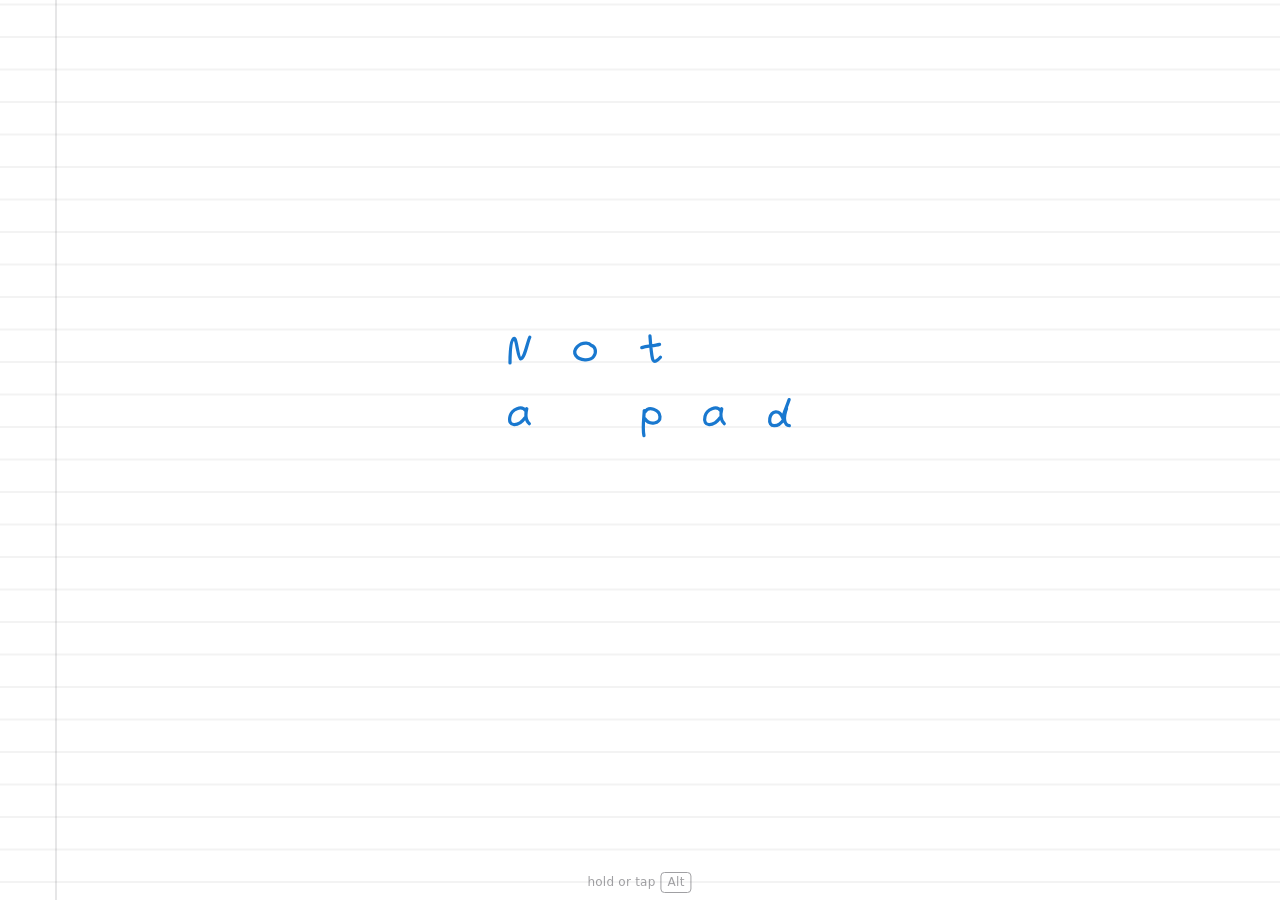
==== commit 2d221496: "Rename the site and wordmark to not-a-padSVG" ====
--- a/site/index.html
+++ b/site/index.html
@@ -3,14 +3,14 @@
 <head>
   <meta charset="utf-8" />
   <meta name="viewport" content="width=device-width, initial-scale=1, viewport-fit=cover" />
-  <title>not-padgtp</title>
+  <title>not-a-padSVG</title>
   <meta name="color-scheme" content="light dark" />
   <meta name="theme-color" content="#ffffff" media="(prefers-color-scheme: light)" />
   <meta name="theme-color" content="#16181c" media="(prefers-color-scheme: dark)" />
   <meta name="description" content="A workshop for building a composable SVG UI library, with small experiments you can try in X-Ray." />
   <link rel="stylesheet" href="./ui/preview-tile.css" />
   <link rel="stylesheet" href="./ui/agents/motion.css" />
-  <link rel="stylesheet" href="./ui/agents/inspection.css?v=5" />
+  <link rel="stylesheet" href="./ui/icon-inspection.css?v=2" />
   <link rel="stylesheet" href="./ui/budgeting/motion.css" />
   <link rel="stylesheet" href="./ui/pets/motion.css" />
   <link rel="stylesheet" href="./ui/inventory/motion.css" />
@@ -202,9 +202,9 @@
       opacity: min(1, calc(.52 * var(--kt))); transition: opacity 180ms ease;
       transform-box: view-box; transform-origin: 0 0;
     }
-    #touch-toggle[aria-pressed="true"] .tile-glow,
+    .tile[data-experiment][aria-pressed="true"] .tile-glow,
     .tile[data-experiment="phone-keyboard"][aria-expanded="true"] .tile-glow { opacity: min(1, calc(.22 * var(--kt))); }
-    #touch-toggle[aria-pressed="true"] .tile-hatch,
+    .tile[data-experiment][aria-pressed="true"] .tile-hatch,
     .tile[data-experiment="phone-keyboard"][aria-expanded="true"] .tile-hatch { opacity: min(1, calc(.62 * var(--kl))); }
     #touch-toggle[aria-pressed="true"] .tt-glyph { opacity: 1; }
     #marks .plug { stroke-dasharray: 2 4; opacity: min(1, calc(.2 * var(--kl))); }
@@ -376,10 +376,10 @@
 <body>
   <div id="probe" aria-hidden="true"></div>
   <div id="app" data-xray="off" data-hint="0">
-    <h1 class="sr-only">not-padgtp</h1>
+    <h1 class="sr-only">not-a-padSVG</h1>
 
     <!-- Paper ruling. Pattern units are the wordmark's plane: one rule = the 32.5-unit half-step between
-         the Not and pad baselines; the grid's origin sits on the G-T-P registration line. -->
+         the Not and a pad baselines; the grid's origin sits on the S-V-G registration line. -->
     <svg id="paper" aria-hidden="true" xmlns="http://www.w3.org/2000/svg">
       <defs>
         <pattern id="pat-ruled" patternUnits="userSpaceOnUse" width="65" height="32.5">
@@ -414,10 +414,10 @@
     </svg>
 
     <div class="stage">
-      <button id="mark" type="button" aria-pressed="false" aria-label="not-padgtp. X-ray" aria-describedby="hint-desc">
+      <button id="mark" type="button" aria-pressed="false" aria-label="not-a-padSVG. X-Ray" aria-describedby="hint-desc">
         <svg class="art" viewBox="0 0 560 440" xmlns="http://www.w3.org/2000/svg" role="img" aria-labelledby="mark-title mark-desc">
-          <title id="mark-title">not-padgtp wordmark</title>
-          <desc id="mark-desc">Blue handwritten "Not" above "pad". In the x-ray, black handwritten G, T, P appear in a column beneath the d.</desc>
+          <title id="mark-title">not-a-padSVG wordmark</title>
+          <desc id="mark-desc">Blue handwritten "Not" above "a pad". In the x-ray, black handwritten S, V, G appear in a column beneath the d.</desc>
           <defs>
             <mask id="reg-wipe" maskUnits="userSpaceOnUse" x="437" y="164" width="20" height="252">
               <rect class="wipe-y" style="--d:640ms;--dur:340ms" x="437" y="166" width="20" height="250" fill="#fff" />
@@ -434,6 +434,9 @@
             <g transform="translate(290 121) rotate(-4)">
               <path d="M 1 -15 C 1 -5 1 3 2 8 C 3 13 7 10 10 7 M -8 -4 C -2 -5 5 -5 10 -6" />
             </g>
+            <g transform="translate(160 186) rotate(-2)">
+              <path d="M 6 -5 C 2 -11 -8 -7 -10 0 C -13 11 -2 11 5 2 M 7 -7 C 5 0 6 5 9 8" />
+            </g>
             <!-- PAD -->
             <g transform="translate(290 186) rotate(3)">
               <path d="M -6 -5 C -6 2 -7 13 -5 20 M -5 -4 C -2 -10 9 -7 10 0 C 11 7 0 10 -5 3" />
@@ -447,7 +450,7 @@
           </g>
 
           <g class="xr" aria-hidden="true">
-            <!-- Registration: G, T, P share the vertical beneath the d. Drawn after the letters, to explain them. -->
+            <!-- Registration: S, V, G share the vertical beneath the d. Drawn after the letters, to explain them. -->
             <g class="construction">
               <g mask="url(#reg-wipe)"><path class="hidden" d="M 447 172 L 447 412" /></g>
               <path class="witness pen" pathLength="1" style="--d:700ms;--dur:90ms" d="M 433 190 H 442" />
@@ -459,16 +462,14 @@
               <g class="pop" style="--d:860ms"><circle class="node" cx="447" cy="335" r="2" /></g>
               <g class="pop" style="--d:930ms"><circle class="node" cx="447" cy="406" r="2" /></g>
             </g>
-            <!-- The spelling is intentionally G-T-P, never G-P-T. Pen order: G, T bar, T stem, P. -->
             <g transform="translate(420 260) rotate(-5)"><g class="reveal-letter">
-              <path class="pen" pathLength="1" style="--d:0ms;--dur:260ms" d="M 10 -11 C 3 -15 -8 -9 -10 0 C -11 10 0 13 8 7 C 9 5 9 1 9 -1 L -1 0" />
+              <path class="pen" pathLength="1" style="--d:0ms;--dur:260ms" d="M 9 -9 C 5 -15 -10 -10 -9 -4 C -8 0 4 -2 8 3 C 13 10 -3 15 -10 8" />
             </g></g>
             <g transform="translate(420 332) rotate(2)"><g class="reveal-letter">
-              <path class="pen" pathLength="1" style="--d:250ms;--dur:120ms" d="M -12 -10 Q 0 -12 12 -10" />
-              <path class="pen" pathLength="1" style="--d:350ms;--dur:130ms" d="M 1 -10 Q -1 2 0 13" />
+              <path class="pen" pathLength="1" style="--d:250ms;--dur:220ms" d="M -11 -11 C -8 -4 -3 7 0 12 C 3 8 9 -5 11 -12" />
             </g></g>
             <g transform="translate(420 402) rotate(-3)"><g class="reveal-letter">
-              <path class="pen" pathLength="1" style="--d:470ms;--dur:240ms" d="M -7 12 C -6 3 -7 -7 -7 -12 C 0 -14 11 -12 11 -4 C 11 3 1 4 -6 2" />
+              <path class="pen" pathLength="1" style="--d:470ms;--dur:240ms" d="M 10 -11 C 3 -15 -8 -9 -10 0 C -11 10 0 13 8 7 C 9 5 9 1 9 -1 L -1 0" />
             </g></g>
           </g>
         </svg>
@@ -514,7 +515,7 @@
 
     <!-- The x-ray. No visible words; screen readers get them from the labels. -->
     <section id="xray" class="xr" aria-label="X-ray">
-      <p class="sr-only">A showcase for a composable SVG interface library. X-Ray holds small experiments in artwork, motion, and interaction. Hold Alt to peek or tap Alt to keep X-Ray open. On a touch screen, hold or tap the wordmark. Select a tile to try its preview or open the phone keyboard.</p>
+      <p class="sr-only">A showcase for a composable SVG interface library. X-Ray holds small experiments in artwork, motion, and interaction. Hold Alt to peek or tap Alt to keep X-Ray open. On a touch screen, hold or tap the wordmark. Select a tile to try its preview or open the phone keyboard. Turn on Zoom to edit an icon in place.</p>
 
       <button class="tile" type="button" data-experiment="phone-keyboard" data-status="iterating"
               aria-label="Phone keyboard. Iterating." title="Phone keyboard · Iterating">
@@ -522,6 +523,17 @@
           <rect class="frame" x="2" y="2" width="52" height="52" rx="6"/>
           <rect class="tile-glow" x="4" y="4" width="48" height="48" rx="4.5" />
           <rect class="tile-hatch" x="4" y="4" width="48" height="48" rx="4.5" fill="url(#tile-hatch)" />
+        </svg>
+      </button>
+      <button id="zoom-toggle" class="tile" type="button" data-experiment="zoom" data-status="iterating"
+              aria-label="Zoom" title="Zoom" aria-pressed="false" aria-controls="icon-inspection">
+        <svg class="ic" viewBox="0 0 56 56" aria-hidden="true">
+          <rect class="frame" x="2" y="2" width="52" height="52" rx="6"/>
+          <rect class="tile-glow" x="4" y="4" width="48" height="48" rx="4.5"/>
+          <rect class="tile-hatch" x="4" y="4" width="48" height="48" rx="4.5" fill="url(#tile-hatch)"/>
+          <g class="inspection-glyph">
+            <circle cx="25" cy="25" r="8"/><path d="m31 31 8 8M21 25h8m-4-4v8"/>
+          </g>
         </svg>
       </button>
       <button class="tile" type="button" data-task="lists" aria-label="Lists. Coming soon. Play a preview.">
@@ -813,7 +825,7 @@
       </div>
 
       <nav id="links" class="xi station" aria-label="Links">
-        <a class="ilink" data-link="github" href="https://github.com/itama8/not-padgtp" aria-label="Star not-padgtp on GitHub">
+        <a class="ilink" data-link="github" href="https://github.com/itama8/not-a-padSVG" aria-label="Star not-a-padSVG on GitHub">
           <svg class="ic" viewBox="0 0 24 24" aria-hidden="true"><path class="logo-gh" d="M12 0c6.63 0 12 5.276 12 11.79-.001 5.067-3.29 9.567-8.175 11.187-.6.118-.825-.25-.825-.56 0-.398.015-1.665.015-3.242 0-1.105-.375-1.813-.81-2.181 2.67-.295 5.475-1.297 5.475-5.822 0-1.297-.465-2.344-1.23-3.169.12-.295.54-1.503-.12-3.125 0 0-1.005-.324-3.3 1.209a11.32 11.32 0 00-3-.398c-1.02 0-2.04.133-3 .398-2.295-1.518-3.3-1.209-3.3-1.209-.66 1.622-.24 2.83-.12 3.125-.765.825-1.23 1.887-1.23 3.169 0 4.51 2.79 5.527 5.46 5.822-.345.294-.66.81-.765 1.577-.69.31-2.415.81-3.495-.973-.225-.354-.9-1.223-1.845-1.209-1.005.015-.405.56.015.781.51.28 1.095 1.327 1.23 1.666.24.663 1.02 1.93 4.035 1.385 0 .988.015 1.916.015 2.196 0 .31-.225.664-.825.56C3.303 21.374-.003 16.867 0 11.791 0 5.276 5.37 0 12 0z" /><path class="star" d="M 20.5 -1.2 L 21.6 1.1 L 24.1 1.4 L 22.3 3.1 L 22.7 5.6 L 20.5 4.4 L 18.3 5.6 L 18.7 3.1 L 16.9 1.4 L 19.4 1.1 Z" /></svg>
         </a>
       </nav>
@@ -839,13 +851,13 @@
       </button>
       <span id="want-total" class="sr-only"></span>
       <span id="want-status" class="sr-only" role="status">connecting</span>
-      <section id="helper-inspection" aria-label="Helper SVG source" hidden>
+      <section id="icon-inspection" aria-label="Icon SVG source" hidden>
         <div class="inspection-source"></div>
         <div class="inspection-actions">
           <button class="pbtn inspection-reset" type="button" aria-label="Reset SVG values" title="Reset SVG values">
             <svg class="ic inspection-glyph" viewBox="0 0 24 24" aria-hidden="true"><path d="M4 11a8 8 0 1 1 2 6m-2-6V5m0 6h6"/></svg>
           </button>
-          <button class="pbtn inspection-close" type="button" aria-label="Close SVG source" title="Close SVG source">
+          <button class="pbtn inspection-close" type="button" aria-label="Close Zoom" title="Close Zoom">
             <svg class="ic inspection-glyph" viewBox="0 0 24 24" aria-hidden="true"><path d="m7 7 10 10M17 7 7 17"/></svg>
           </button>
         </div>
@@ -868,7 +880,7 @@
   </div>
 
   <script src="./want-config.js" defer></script>
-  <script src="./want.js?v=498114c3" defer></script>
+  <script type="module" src="./want.js?v=abuse-routing-1"></script>
   <script src="./scatter-layout.js"></script>
   <script type="module">
     import { budgeting } from './ui/budgeting/definition.js';
@@ -876,14 +888,15 @@
     import { pets, walksArtwork } from './ui/pets/walks.js';
     import { inventory, scanArtwork } from './ui/inventory/scan.js';
     import { agents, helperArtwork } from './ui/agents/helper.js';
-    import { mountHelperInspection } from './ui/agents/inspection.js?v=5';
+    import { createHelperInspection } from './ui/agents/inspection.js?v=6';
+    import { createIconFields, mountIconInspection } from './ui/icon-inspection.js';
     import { drawPreviewTile, playTilePreview, preparePenStrokes } from './ui/preview-tile.js';
     import { touchprintGlyph } from './ui/touchprint/artwork.js';
 
     (() => {
       // ---- Links. Empty ones give a small "not yet" shake when followed. ----
       const LINKS = {
-        github: 'https://github.com/itama8/not-padgtp'
+        github: 'https://github.com/itama8/not-a-padSVG'
       };
 
       const $ = (s, r = document) => r.querySelector(s);
@@ -909,15 +922,13 @@
       drawPreviewTile($('#inventory-tile'), inventory, scanArtwork);
       const agentsTile = $('#agents-tile');
       drawPreviewTile(agentsTile, agents, helperArtwork);
-      const helperPanel = $('#helper-inspection');
-      const helperInspection = mountHelperInspection(helperPanel, agentsTile);
-      const helperGuide = $('#inspection-guide');
-      const helperClose = $('.inspection-close', helperPanel);
-      const helperTileLabel = `${agents.label}. Inspect Helper SVG.`;
-      agentsTile.setAttribute('aria-label', helperTileLabel);
-      agentsTile.title = 'Inspect Helper SVG';
-      agentsTile.setAttribute('aria-controls', helperPanel.id);
-      agentsTile.setAttribute('aria-expanded', 'false');
+      const inspectionPanel = $('#icon-inspection');
+      const zoom = $('#zoom-toggle');
+      const inspector = mountIconInspection(inspectionPanel);
+      const helperInspection = createHelperInspection(agentsTile);
+      const inspectionFields = new WeakMap([[agentsTile, helperInspection.fields]]);
+      const inspectionGuide = $('#inspection-guide');
+      let inspectionTarget = null;
       const tiles = [...xray.querySelectorAll('.tile')];
       const experimentTiles = tiles.filter(tile => tile.hasAttribute('data-experiment'));
       const keyboardTile = $('[data-experiment="phone-keyboard"]');
@@ -1021,16 +1032,9 @@
           t.dataset.status = 'concept';
           t.setAttribute('aria-label', t.getAttribute('aria-label').replace('Coming soon.', 'Concept.'));
         }
-        if (t === agentsTile) {
-          t.addEventListener('click', event => {
-            if (helperPanel.hidden) openHelperInspection(event);
-            else helperInspection.play();
-          });
-        } else {
-          t.addEventListener('click', () => { play(t); pauseDemo(); });
-        }
+        t.addEventListener('click', () => { play(t); pauseDemo(); });
         t.addEventListener('pointerenter', (e) => {
-          if (e.pointerType === 'mouse' && state === 'kept') play(t);
+          if (e.pointerType === 'mouse' && state === 'kept' && !inspectionTarget) play(t);
         });
       });
 
@@ -1044,7 +1048,7 @@
           if (l) { l.classList.remove('out', 'in'); void l.getBBox(); l.classList.add('in'); setTimeout(() => l.classList.remove('in'), 900); }
           setTimeout(() => play(agentsTile), 650);      // a request in, then the hub dispatches
         });
-        b.addEventListener('pointerenter', (e) => { if (e.pointerType === 'mouse' && state === 'kept') { const l = plugOf.get(b); if (l) { l.classList.add('in'); setTimeout(() => l.classList.remove('in'), 900); } } });
+        b.addEventListener('pointerenter', (e) => { if (e.pointerType === 'mouse' && state === 'kept' && !inspectionTarget) { const l = plugOf.get(b); if (l) { l.classList.add('in'); setTimeout(() => l.classList.remove('in'), 900); } } });
       });
 
       let order = tiles, demoT = 0, demoI = 0, demoPause = 0;
@@ -1057,7 +1061,7 @@
           if (state !== 'kept') return;
           if (performance.now() > demoPause) {
             const vis = order.filter((t) => !t.classList.contains('stowed') && !t.hasAttribute('data-experiment'));
-            if (vis.length && helperPanel.hidden) play(vis[demoI++ % vis.length]);
+            if (vis.length && inspectionPanel.hidden) play(vis[demoI++ % vis.length]);
           }
           demoT = setTimeout(tick, 2400);
         };
@@ -1088,7 +1092,7 @@
       let state = 'off';
       const setState = (s) => {
         const prev = state;
-        const dismissInspection = s === 'off' && !helperPanel.hidden;
+        const dismissInspection = s === 'off' && inspectionTarget;
         // Restore any obscured controls and close X-Ray in the same frame.
         if (dismissInspection) app.classList.add('instant');
         state = s;
@@ -1099,7 +1103,7 @@
         if (s === 'off') {
           if (dismissInspection) {
             mark.focus({ preventScroll: true });
-            closeHelperInspection();
+            closeInspection();
           }
           move.hidden = true;
           disarm();
@@ -1113,32 +1117,59 @@
         }
       };
 
-      function openHelperInspection(event) {
-        agentsTile.classList.remove('play');
+      function selectInspectionTarget(target) {
+        inspectionTarget?.removeAttribute('data-zoom-selected');
+        inspectionTarget = target;
+        target.setAttribute('data-zoom-selected', '');
+        if (!inspectionFields.has(target)) inspectionFields.set(target, createIconFields(target));
+        inspector.show(inspectionFields.get(target));
+        const name = target.getAttribute('aria-label')?.split(/[.:]/, 1)[0] ?? 'Icon';
+        inspectionPanel.setAttribute('aria-label', `${name} SVG source`);
+      }
+
+      function inspect(target, event) {
         if (altDown) altDown.alone = false;
-        helperPanel.hidden = false;
-        placeHelperSource(measure());
-        if (helperPanel.hidden) return;
-        agentsTile.setAttribute('aria-label', 'Replay Helper');
-        agentsTile.title = 'Replay Helper';
-        agentsTile.setAttribute('aria-expanded', 'true');
+        selectInspectionTarget(target);
+        zoom.setAttribute('aria-pressed', 'true');
+        inspectionPanel.hidden = false;
+        placeInspection(measure());
+        if (!inspectionTarget) return;
         setState('kept');
-        if (event.detail === 0) $('input', helperPanel).focus({ preventScroll: true });
+        if (event.detail === 0) $('input', inspectionPanel).focus({ preventScroll: true });
       }
 
-      function closeHelperInspection() {
-        const restoreFocus = helperPanel.contains(document.activeElement);
-        agentsTile.setAttribute('aria-label', helperTileLabel);
-        agentsTile.title = 'Inspect Helper SVG';
-        agentsTile.setAttribute('aria-expanded', 'false');
-        helperPanel.hidden = true;
-        helperGuide.setAttribute('hidden', '');
+      function closeInspection() {
+        const restoreFocus = inspectionPanel.contains(document.activeElement);
+        inspectionTarget?.removeAttribute('data-zoom-selected');
+        inspectionTarget = null;
+        inspector.close();
+        zoom.setAttribute('aria-pressed', 'false');
+        inspectionPanel.hidden = true;
+        inspectionGuide.setAttribute('hidden', '');
         xray.querySelectorAll('.inspection-obscured').forEach(el => el.classList.remove('inspection-obscured'));
         if (restoreFocus && state !== 'off') {
-          (agentsTile.classList.contains('stowed') ? mark : agentsTile).focus({ preventScroll: true });
+          (zoom.closest('.stowed') ? mark : zoom).focus({ preventScroll: true });
         }
       }
-      helperClose.addEventListener('click', closeHelperInspection);
+
+      zoom.addEventListener('click', event => {
+        if (state === 'off') return;
+        if (inspectionTarget) closeInspection();
+        else inspect(agentsTile, event);
+      });
+      $('.inspection-close', inspectionPanel).addEventListener('click', closeInspection);
+      const inspectable = new Set([wantButton, ...links, ...pbtns, ...tiles, ...ais]);
+      inspectable.delete(zoom);
+      function interceptIconActivation(event) {
+        if (!inspectionTarget) return;
+        const control = event.target.closest('.tile, .ai, .pbtn, .ilink, #want');
+        if (!inspectable.has(control)) return;
+        event.preventDefault();
+        event.stopImmediatePropagation();
+        inspect(control, event);
+      }
+      xray.addEventListener('click', interceptIconActivation, true);
+      xray.addEventListener('auxclick', interceptIconActivation, true);
 
       // ---- paper ruling, registered to the wordmark's plane ----
       const isDark = () => prefs.scheme ? prefs.scheme === 'dark'
@@ -1158,7 +1189,7 @@
       }
       function alignPaper() {
         const M = measure();
-        const o = M.P(447, 132);                    // G-T-P registration line x, "Not" baseline y
+        const o = M.P(447, 132);                    // S-V-G registration line x, "Not" baseline y
         const s = M.s;
         document.querySelectorAll('#paper pattern').forEach((pt) => pt.setAttribute('patternTransform', `translate(${o.x} ${o.y}) scale(${s})`));
         document.querySelectorAll('#paper .rl').forEach((el) => el.setAttribute('stroke-width', String(1 / s)));
@@ -1196,7 +1227,7 @@
         const P = (x, y) => ({ x: ox + x * s, y: oy + y * s });
         const box = (x0, y0, x1, y1) => { const a = P(x0, y0), b = P(x1, y1); return { l: a.x, t: a.y, r: b.x, b: b.y }; };
         const ink = box(138, 98, 462, 420);
-        const inks = [box(143, 101, 306, 137), box(278, 163, 438, 212), box(404, 166, 453, 418)];
+        const inks = [box(143, 101, 306, 137), box(146, 172, 173, 199), box(278, 163, 438, 212), box(404, 166, 453, 418)];
         const g = Math.max(16, safe.l), gr = Math.max(16, safe.r);
         const stripY = vh - safe.b - 46;
         const wide = vw >= 720 && vh >= 520;
@@ -1464,52 +1495,63 @@
           aiLinks.appendChild(g);
           plugOf.set(b, line);
         });
-        if (!helperPanel.hidden) placeHelperSource(M);
+        if (inspectionTarget) placeInspection(M);
       }
 
-      function placeHelperSource(M) {
+      function placeInspection(M) {
         xray.querySelectorAll('.inspection-obscured').forEach(el => el.classList.remove('inspection-obscured'));
-        if (agentsTile.classList.contains('stowed')) {
-          closeHelperInspection();
-          return;
+        if (inspectionTarget.closest('.stowed')) {
+          if (agentsTile.closest('.stowed')) {
+            closeInspection();
+            return;
+          }
+          selectInspectionTarget(agentsTile);
         }
 
         const bounds = el => {
           const { left: l, top: t, right: r, bottom: b } = el.getBoundingClientRect();
           return { l, t, r, b };
         };
-        const tile = bounds(agentsTile);
+        const tile = bounds(inspectionTarget);
         const hub = { x: (tile.l + tile.r) / 2, y: (tile.t + tile.b) / 2 };
-        // Allow room for Helper's artwork at maximum scale without moving the tile.
+        // Allow room for the icon's artwork at maximum scale without moving the tile.
         const tileBlocker = grow(tile, 14);
         const neighbors = [wantButton, linksBox, papersBox, soonNote, ...tiles, ...ais]
-          .filter(el => el !== agentsTile && !el.closest('.stowed'));
+          .filter(el => el !== zoom && !el.contains(inspectionTarget) && !el.closest('.stowed'));
         const neighborBounds = neighbors.map(el => [el, bounds(el)]);
-        const w = helperPanel.offsetWidth, h = helperPanel.offsetHeight;
-        const clear = [tileBlocker, ...M.inks.map(rect => grow(rect, 8)), ...(keyboardSpace ? [keyboardBlocker()] : [])];
+        const w = inspectionPanel.offsetWidth, h = inspectionPanel.offsetHeight;
+        const protectedControls = [tileBlocker, ...(keyboardSpace ? [keyboardBlocker()] : [])];
+        if (!zoom.closest('.stowed')) protectedControls.push(grow(bounds(zoom), 4));
+        for (const station of [linksBox, papersBox]) {
+          if (station.contains(inspectionTarget)) {
+            protectedControls.push(grow(bounds(station), 4));
+          }
+        }
+        const clear = [...protectedControls, ...M.inks.map(rect => grow(rect, 8))];
         const overlapPenalty = candidate => neighborBounds.reduce((cost, [el, rect]) => {
           if (!hit(candidate, grow(rect, 3))) return cost;
           return cost + (el.classList.contains('station') ? 90 : 35);
         }, 0);
-        const spot = search(M, w, h, hub, clear, [], overlapPenalty)
-          ?? search({ ...M, stripY: keyboardSpace ? M.stripY : M.vh - M.safe.b }, w, h, hub, [tileBlocker, ...(keyboardSpace ? [keyboardBlocker()] : [])], [], overlapPenalty);
+        const spot = search(M, w, h, hub, [...clear, ...neighborBounds.map(([, rect]) => grow(rect, 3))], [])
+          ?? search(M, w, h, hub, clear, [], overlapPenalty)
+          ?? search({ ...M, stripY: keyboardSpace ? M.stripY : M.vh - M.safe.b }, w, h, hub, protectedControls, [], overlapPenalty);
         if (!spot) {
-          closeHelperInspection();
+          closeInspection();
           return;
         }
         for (const [el, rect] of neighborBounds) {
           if (hit(spot, rect)) el.classList.add('inspection-obscured');
         }
 
-        helperPanel.style.transform = `translate(${spot.l}px, ${spot.t}px)`;
+        inspectionPanel.style.transform = `translate(${spot.l}px, ${spot.t}px)`;
         const x = Math.max(spot.l, Math.min(spot.r, hub.x));
         const y = Math.max(spot.t, Math.min(spot.b, hub.y));
         const edge = Math.min((tile.r - tile.l) / (2 * Math.abs(x - hub.x)),
                               (tile.b - tile.t) / (2 * Math.abs(y - hub.y)));
         const startX = hub.x + (x - hub.x) * edge;
         const startY = hub.y + (y - hub.y) * edge;
-        helperGuide.setAttribute('d', `M ${startX} ${startY} L ${x} ${y}`);
-        helperGuide.removeAttribute('hidden');
+        inspectionGuide.setAttribute('d', `M ${startX} ${startY} L ${x} ${y}`);
+        inspectionGuide.removeAttribute('hidden');
       }
 
       function reveal(press, next) {
@@ -1532,7 +1574,7 @@
       function armAt(x, y) {
         let found = null;
         const controls = [wantButton, ...links, ...pbtns, ...tiles, ...ais];
-        if (!helperPanel.hidden) controls.push(...helperPanel.querySelectorAll('.pbtn'));
+        if (!inspectionPanel.hidden) controls.push(...inspectionPanel.querySelectorAll('.pbtn'));
         for (const el of controls) {
           if (el.closest('.stowed, .inspection-obscured')) continue;
           const r = el.getBoundingClientRect();
@@ -1632,7 +1674,7 @@
         move.hidden = true;
         disarm();
         if (target && p.dist >= TAP_PX) {
-          if (target.classList.contains('tile')) { setState('kept'); target.click(); }
+          if (target.classList.contains('tile') || inspectionTarget && inspectable.has(target)) { setState('kept'); target.click(); }
           else if (target === wantButton || target.classList.contains('pbtn') || target.classList.contains('ai')) { setState('kept'); target.click(); }
           else if ('placeholder' in target.dataset) { setState('kept'); target.click(); }
           else { target.click(); setState(p.from === 'kept' ? 'kept' : 'off'); }
--- a/site/ui/icon-inspection.css
+++ b/site/ui/icon-inspection.css
@@ -0,0 +1,97 @@
+#icon-inspection {
+  position: absolute;
+  left: 0;
+  top: 0;
+  width: min(282px, calc(100vw - max(16px, env(safe-area-inset-left)) - max(16px, env(safe-area-inset-right))));
+  color: var(--ink);
+}
+
+#inspection-guide[hidden] { display: none; }
+#marks #inspection-guide { stroke: var(--blue); stroke-dasharray: 2 4; opacity: .5; }
+.inspection-obscured { visibility: hidden; }
+.inspection-artwork, .ic .inspection-artwork, .ic .helper-scale { transform-box: view-box; transform-origin: center; }
+#xray .keyboard-launcher-art { transform: var(--inspection-transform, none); }
+#xray [data-zoom-selected] { outline: 1px dashed var(--blue); outline-offset: 3px; }
+[data-zoom-selected] :is(.pen, .pop) { transition: none; }
+
+.inspection-row {
+  display: grid;
+  grid-template-columns: minmax(0, 1fr) 104px;
+  align-items: center;
+  gap: 4px;
+}
+
+.inspection-row code {
+  font: 11px/1.25 var(--mono);
+  overflow-wrap: anywhere;
+  user-select: text;
+}
+
+.inspection-slider {
+  display: grid;
+  width: 104px;
+  height: 44px;
+  border-radius: 3px;
+  cursor: ew-resize;
+}
+
+.inspection-slider > * { grid-area: 1 / 1; }
+.inspection-slider > input {
+  appearance: none;
+  opacity: 0;
+  width: 100%;
+  height: 100%;
+  margin: 0;
+  pointer-events: none;
+}
+
+.is-on .inspection-slider { pointer-events: auto; }
+.inspection-slider > input::-webkit-slider-thumb { appearance: none; width: 20px; height: 20px; }
+.inspection-slider > input::-moz-range-thumb { width: 20px; height: 20px; border: 0; }
+
+.inspection-slider > svg {
+  width: 100%;
+  height: 100%;
+  fill: none;
+  stroke: var(--rule);
+  stroke-width: 1;
+  stroke-linecap: round;
+  pointer-events: none;
+}
+
+.inspection-slider .inspection-progress { stroke: var(--blue); }
+.inspection-slider .inspection-rail-glow { stroke-width: 1.6; opacity: 0; }
+.inspection-slider stop { stop-color: var(--blue); }
+.inspection-nodes { fill: var(--ink); stroke: var(--paper); opacity: .7; }
+.inspection-thumb { stroke: var(--blue); fill: var(--paper); stroke-width: 1.5; }
+.inspection-slider:has(input:focus-visible) .inspection-thumb { stroke-width: 3; }
+.inspection-tether { stroke: var(--blue); stroke-width: 2.5; opacity: 0; }
+.inspection-slider[data-snapped] .inspection-tether { opacity: .75; }
+.inspection-slider[data-snapped] .inspection-thumb { fill: var(--blue); }
+
+.inspection-actions { display: flex; justify-content: flex-end; }
+#icon-inspection .pbtn { width: 44px; }
+:is(.inspection-actions, #zoom-toggle) .inspection-glyph {
+  fill: none;
+  stroke: currentColor;
+  stroke-width: 1.4;
+  stroke-linecap: round;
+  stroke-linejoin: round;
+  pointer-events: none;
+}
+
+.inspection-actions .inspection-glyph { max-width: 24px; max-height: 24px; }
+
+@media (max-width: 599px) {
+  #icon-inspection { max-width: 240px; }
+}
+
+@media (max-height: 500px) {
+  #icon-inspection {
+    display: grid;
+    grid-template-columns: minmax(0, 1fr) auto;
+    width: min(268px, calc(100vw - 32px));
+  }
+  #icon-inspection[hidden] { display: none; }
+  .inspection-actions { flex-direction: column; justify-content: flex-start; }
+}
